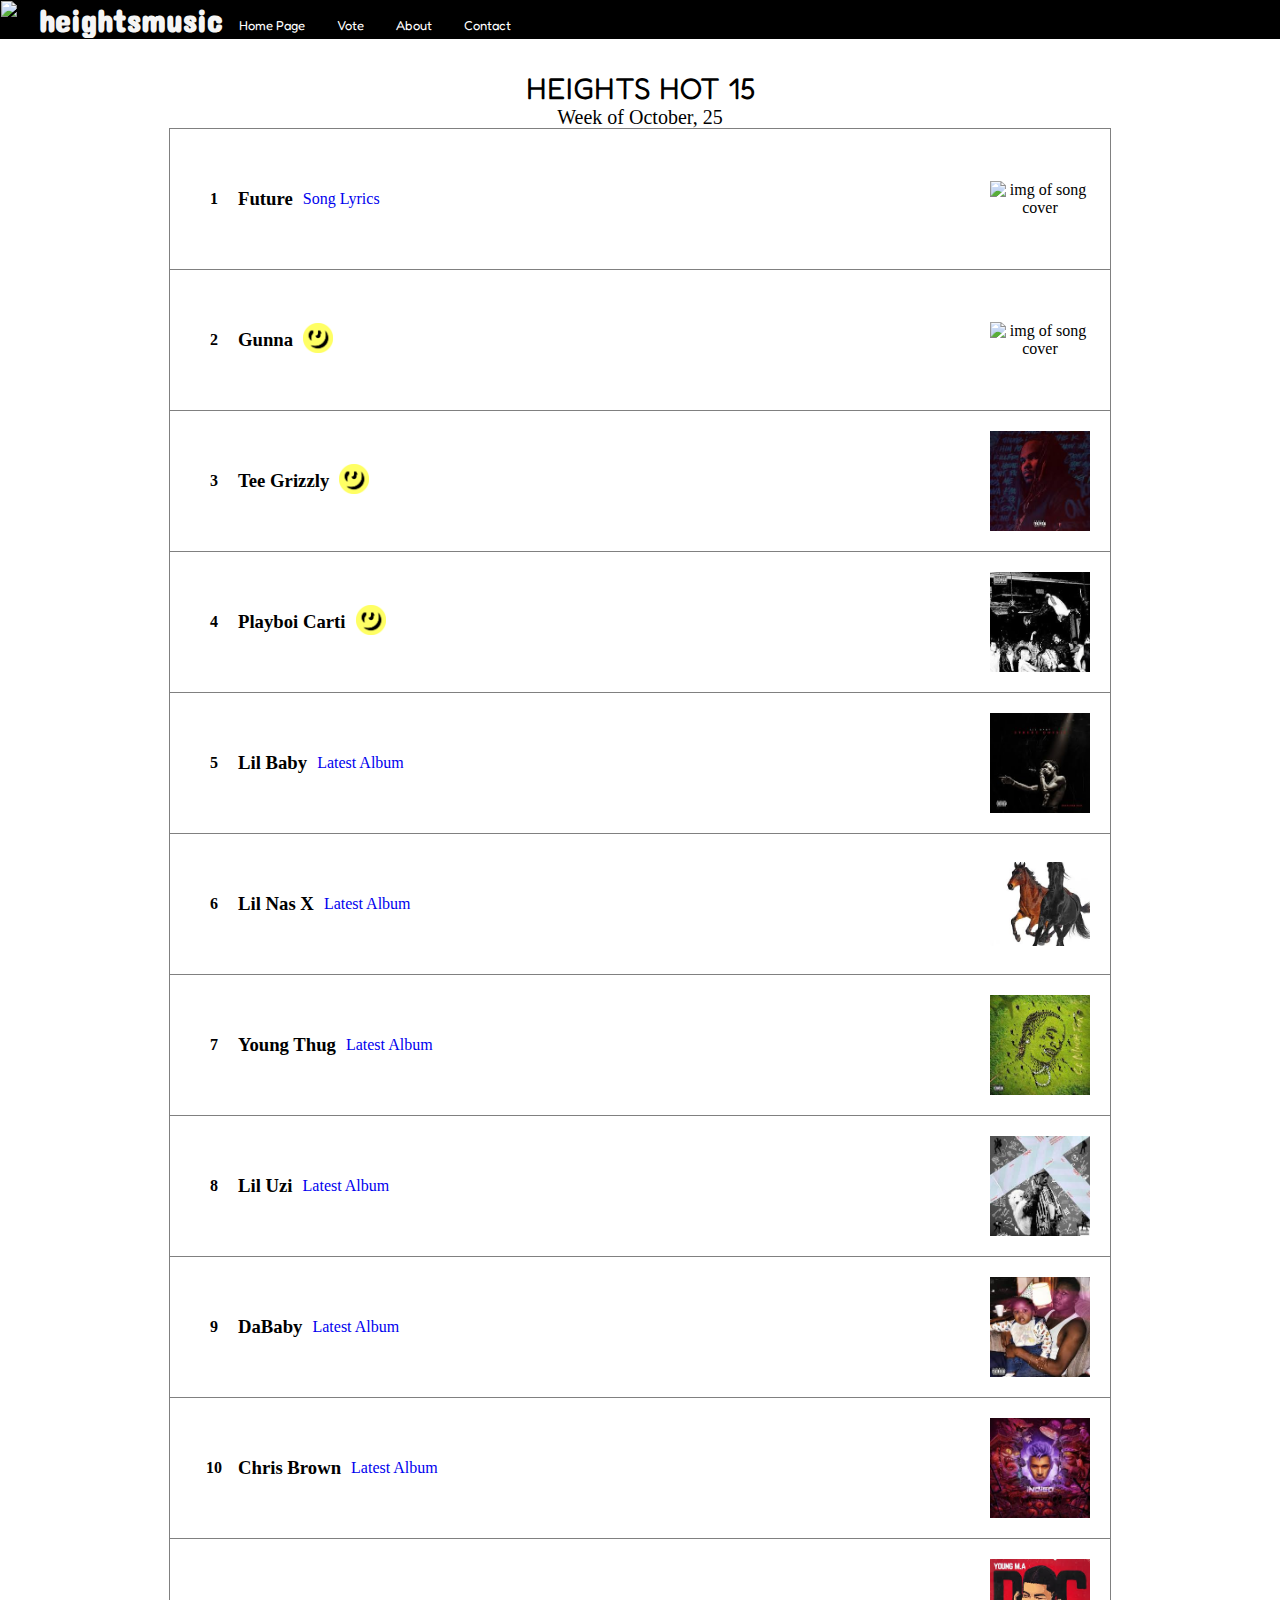
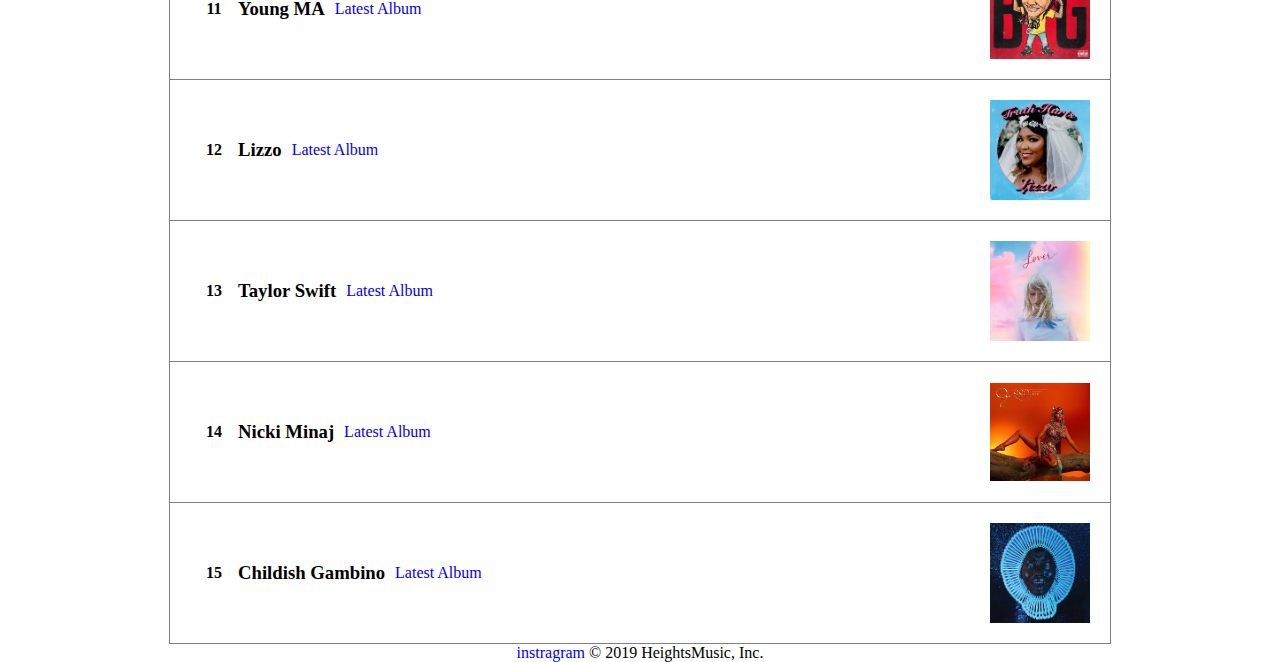
==== Index.html @ 24bc4946 "10/26" ====
<!DOCTYPE html>
<html lang="en" dir="ltr">
<link href="https://fonts.googleapis.com/css?family=Concert+One&display=swap" rel="stylesheet">
<link href="https://fonts.googleapis.com/css?family=Fredoka+One&display=swap" rel="stylesheet">


<title>Top 15 Songs | HeightsMusic</title>

<head>
  <meta charset="utf-8">
  <meta name="keywords" content="songs,music,licking heights,top15,rap,pop">
  <meta name="description" content="Licking Heights High Schools weekly Top 15 Rated Tracks">
  <link rel="stylesheet" href="style.css">





  <script>
  var prevScrollpos = window.pageYOffset;
  window.onscroll = function() {
  var currentScrollPos = window.pageYOffset;
    if (prevScrollpos > currentScrollPos) {
      document.getElementById("navbar").style.top = "0";
    } else {
      document.getElementById("navbar").style.top = "-100px";
    }
    prevScrollpos = currentScrollPos;
  }
  </script>

</head>
<body class="homebody">
  <header>

    <nav id="navbar" class="main-nav">
      <img class="hornet-img" src="http://s3-us-west-2.amazonaws.com/sportshub2-uploads-prod/files/sites/351/2017/07/26152817/6311.png"
      alt="Test" title="Test" >
      <h1 class="name">heightsmusic</h1>

      <ul>
        <li>  <a href="#">Home Page</a></li>
        <li>  <a href="vote.html" title="Vote Now">Vote</a></li>
        <li>  <a href="about.html" title="About">About</a></li>
        <li>  <a href="contact.html" title="Contact">Contact</a></li>
      </ul>
    </nav>
  </header>
  <main>
    <p class="hot15">
 HEIGHTS HOT 15
</p>
    <p class="week">
       Week of October, 25
     </p>




    <ol class="custom">
      <li>
        <h3>Future</h3>
        <img class="artists-img" src="https://images.genius.com/641e1b2def6f74c00766b7ab6b2e0fb3.1000x1000x1.jpg" alt="img of song cover">
        <a href="#">Song Lyrics</a>
      </li>
      <li>
        <h3>Gunna</h3><a href="https://genius.com/artists/Gunna"><img class="genius" src="yellow.png" alt=""></a><img class="artists-img" src="https://i1.sndcdn.com/artworks-000492776229-rq6y1p-t500x500.jpg" alt="img of song cover"><a href="#"></a>
      </li>
      <li>
        <h3>Tee Grizzly</h3><a href="https://https://genius.com/Tee-grizzley-gods-warrior-lyrics"><img class="genius" src="yellow.png" alt=""></a><img class="artists-img" src="teegrizz.jpg" alt="img of song cover"><a href="#"></a>
      </li>
      <li>
        <h3>Playboi Carti</h3><a href="https://genius.com/artists/Playboi-carti"><img class="genius" src="yellow.png" alt=""></a><img class="artists-img" src="carti.jpg" alt="img of song cover"><a href="#"></a>
      </li>
      <li>
        <h3>Lil Baby</h3><img class="artists-img" src="lilbaby.jpg" alt="img of song cover"><a href="#">Latest Album</a>
      </li>
      <li>
        <h3>Lil Nas X</h3><img class="artists-img" src="lilnas.jpg" alt="img of song cover"><a href="#">Latest Album</a>
      </li>
      <li>
        <h3>Young Thug</h3><img class="artists-img" src="thug.jpg" alt="img of song cover"><a href="#">Latest Album</a>
      </li>
      <li>
        <h3>Lil Uzi</h3><img class="artists-img" src="uzi.jpg" alt="img of song cover"><a href="#">Latest Album</a>
      </li>
      <li>
        <h3>DaBaby</h3><img class="artists-img" src="kirk.jpg" alt="img of song cover"><a href="#">Latest Album</a>
      </li>
      <li>
        <h3>Chris Brown</h3><img class="artists-img" src="brown.jpg" alt="img of song cover"><a href="#">Latest Album</a>
      </li>
      <li>
        <h3>Young MA</h3><img class="artists-img" src="ma.jpg" alt="img of song cover"><a href="#">Latest Album</a>
      </li>
      <li>
        <h3>Lizzo</h3><img class="artists-img" src="lizzo.jpg" alt="img of song cover"><a href="#">Latest Album</a>
      </li>
      <li>
        <h3>Taylor Swift</h3><img class="artists-img" src="taylor.jpg" alt="img of song cover"><a href="#">Latest Album</a>
      </li>
      <li>
        <h3>Nicki Minaj</h3><img class="artists-img" src="nick.jpg" alt="img of song cover"><a href="#">Latest Album</a>
      </li>
      <li>
        <h3>Childish Gambino</h3><img class="artists-img" src="gamb.jpg" alt="img of song cover"><a href="#">Latest Album</a>
      </li>
    </ol>

  </main>

  <footer>
    <a href="https://www.instagram.com/kwqsii">instragram</a>
    © 2019 HeightsMusic, Inc.
  </footer>



</body>

</html>
---- style.css ----
h1 {
  color: white;
}

img {
  width:100%;
  margin 0;
  padding 0;


}

*{
  margin: 0;
  padding: 0;
}

.homebody{

  margin-left: 0;
  text-align: center;


}



/* start of navigation bar design */


nav.main-nav{
  list-style-type: none;
  margin: 0;
  padding: 0;
  overflow: hidden;
  border: 1px solid black;
  background-color: black;

  position: fixed;
  top: 0;
  width: 100%;
  display: block;
  transition: top 0.9s;
}

.main-nav ul{
list-style-type: inherit;
}

.main-nav ul li {
  float: left;
}

.main-nav ul li a {
  display: block;
  color: white;
  text-align: center;
  padding: 16px;
  text-decoration: none;
  height: 1px;
}

nav li a:hover:not(.active) {
  color: #FFFF66;
}

 nav li a {
  font-family: 'Fredoka One', cursive;
    color: white;
    font-size: 13px;
}

/* end of navigation bar design */
/* start of logo */
.hornet-img {
  width: 3%;
  float: left;



}


/* end of logo */
/* start of white space */
main{
  margin-top: 70px;
}
/* end of white */
/* start of font */
.hot15 {
font-family: 'Fredoka One', cursive;
  color: black;
  text-transform: full-width;
  font-size: 30px;
}
.name {
  float: left;
font-family: 'Concert One', cursive;
color: #F5F5F5;
}
.week {
  font-size: 20px;
}
/* end of font */
/* start of images */

.artists-img{
  width: 100px;
  align-items: right;
}
.genius {
  width: 30px;
  float:
}
/* end of images */
main ol.custom {
  list-style-type: none;

}

main ol.custom > li {
  counter-increment: customlistcounter;
}

main ol.custom > li:before {
  content: counter(customlistcounter) " ";
  font-weight: bold;
   float: left;
  width: 3em;
}

main ol.custom:first-child {
  counter-reset: customlistcounter;
}

.custom li {
  align-items: center;
  display: flex;
  flex-flow: row nowrap;
  justify-content: space-between;
  align-items: center;
  background: white;
  width: 900px;
height: 100px;
margin: auto;
outline: 1px grey solid;

}
a{
  text-decoration: none;
}

.custom li {
  margin-bottom: 1px;
  padding: 20px;
}

.custom li> *:not(img) {
  margin-right: 10px;
}

.custom li img{
  order: 2;
  margin-left: auto;
}
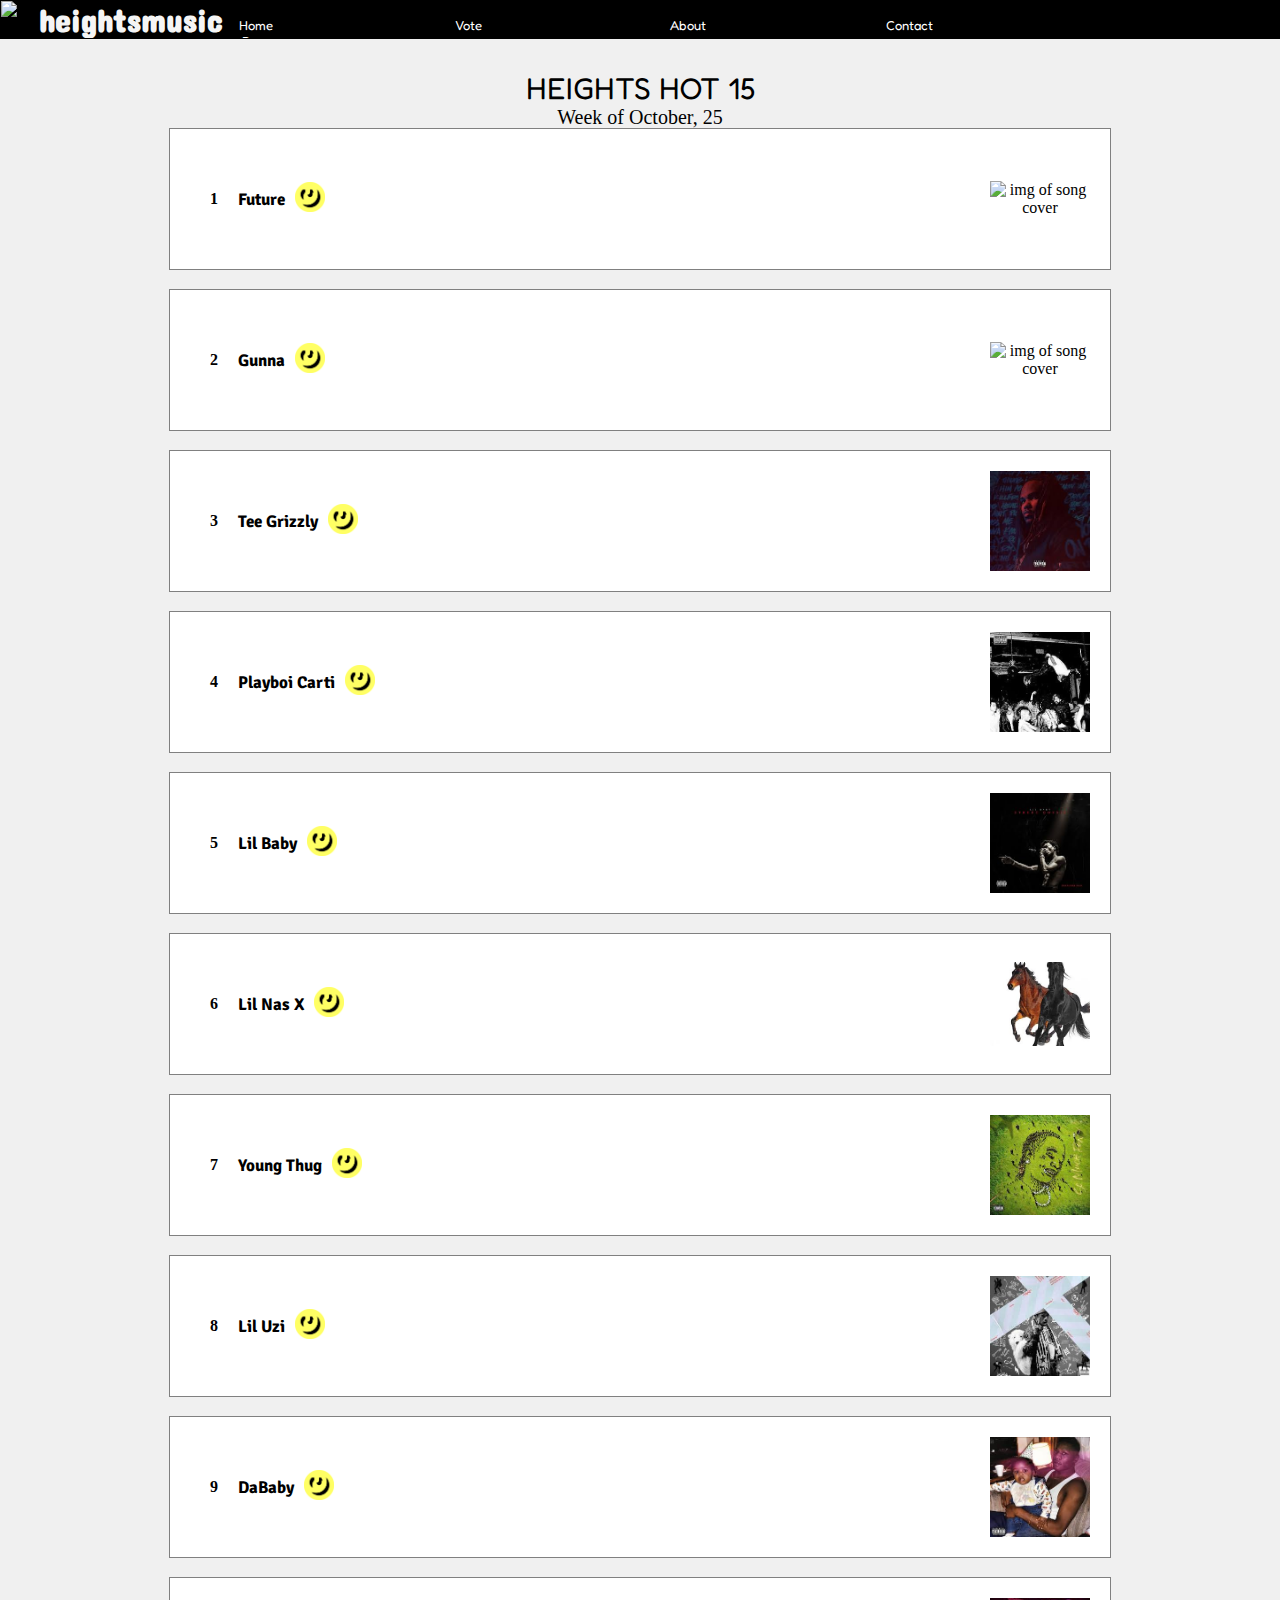
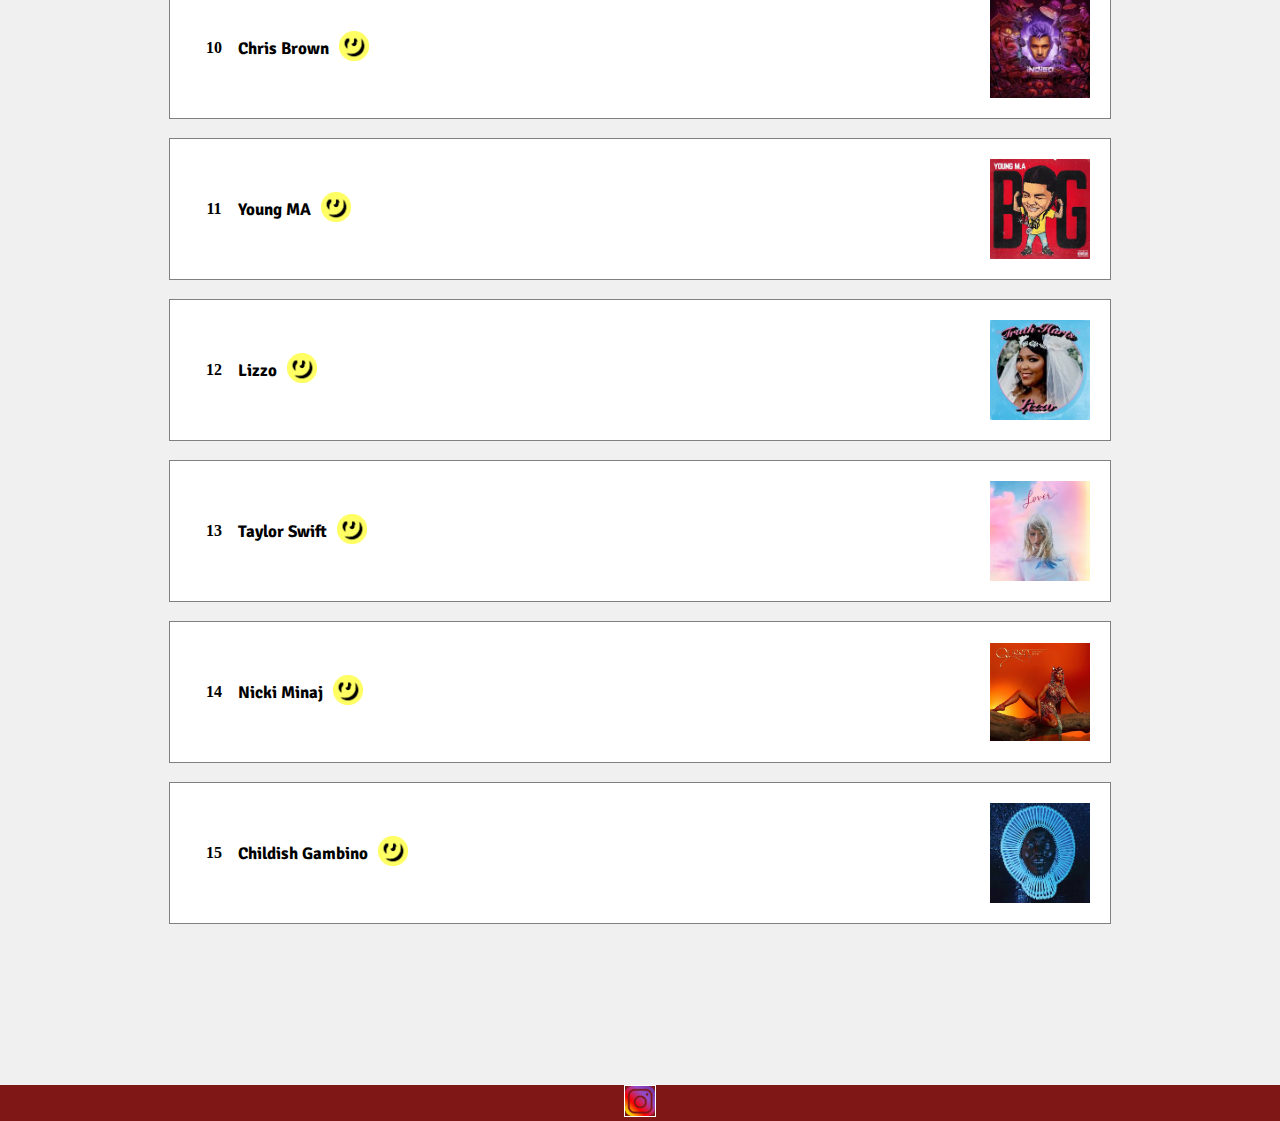
==== commit e48ff12c: "11/17 Check 4 Finished" ====
--- a/Index.html
+++ b/Index.html
@@ -1,16 +1,14 @@
 <!DOCTYPE html>
 <html lang="en" dir="ltr">
-<link href="https://fonts.googleapis.com/css?family=Concert+One&display=swap" rel="stylesheet">
-<link href="https://fonts.googleapis.com/css?family=Fredoka+One&display=swap" rel="stylesheet">
-
-
-<title>Top 15 Songs | HeightsMusic</title>
 
 <head>
   <meta charset="utf-8">
   <meta name="keywords" content="songs,music,licking heights,top15,rap,pop">
   <meta name="description" content="Licking Heights High Schools weekly Top 15 Rated Tracks">
+  <meta name="viewport" content="width=device-width, initial-scale=1">
+   <meta name="author" content="Kwasi Fosu">
   <link rel="stylesheet" href="style.css">
+  <title>Top 15 Songs | HeightsMusic</title>
 
 
 
@@ -56,62 +54,63 @@
 
 
 
-
+<section>
     <ol class="custom">
       <li>
-        <h3>Future</h3>
+        <h3 class="list">Future</h3><a href="https://genius.com/artists/Future"><img class="genius" src="yellow.png" alt=""></a>
         <img class="artists-img" src="https://images.genius.com/641e1b2def6f74c00766b7ab6b2e0fb3.1000x1000x1.jpg" alt="img of song cover">
-        <a href="#">Song Lyrics</a>
+        <a href="#"></a>
       </li>
       <li>
-        <h3>Gunna</h3><a href="https://genius.com/artists/Gunna"><img class="genius" src="yellow.png" alt=""></a><img class="artists-img" src="https://i1.sndcdn.com/artworks-000492776229-rq6y1p-t500x500.jpg" alt="img of song cover"><a href="#"></a>
+        <h3 class="list">Gunna</h3><a href="https://genius.com/artists/Gunna"><img class="genius" src="yellow.png" alt=""></a><img class="artists-img" src="https://i1.sndcdn.com/artworks-000492776229-rq6y1p-t500x500.jpg" alt="img of song cover"><a href="#"></a>
       </li>
       <li>
-        <h3>Tee Grizzly</h3><a href="https://https://genius.com/Tee-grizzley-gods-warrior-lyrics"><img class="genius" src="yellow.png" alt=""></a><img class="artists-img" src="teegrizz.jpg" alt="img of song cover"><a href="#"></a>
+        <h3 class="list">Tee Grizzly</h3><a href="https://genius.com/artists/Tee-grizzley"><img class="genius" src="yellow.png" alt=""></a><img class="artists-img" src="teegrizz.jpg" alt=""><a href="#"></a>
       </li>
       <li>
-        <h3>Playboi Carti</h3><a href="https://genius.com/artists/Playboi-carti"><img class="genius" src="yellow.png" alt=""></a><img class="artists-img" src="carti.jpg" alt="img of song cover"><a href="#"></a>
+        <h3 class="list">Playboi Carti</h3><a href="https://genius.com/artists/Playboi-carti"><img class="genius" src="yellow.png" alt=""></a><img class="artists-img" src="carti.jpg" alt=""><a href="#"></a>
       </li>
       <li>
-        <h3>Lil Baby</h3><img class="artists-img" src="lilbaby.jpg" alt="img of song cover"><a href="#">Latest Album</a>
+        <h3 class="list">Lil Baby</h3><a href="https://genius.com/artists/Lil-baby"><img class="genius" src="yellow.png" alt=""></a><img class="artists-img" src="lilbaby.jpg" alt=""><a href="#"></a>
       </li>
       <li>
-        <h3>Lil Nas X</h3><img class="artists-img" src="lilnas.jpg" alt="img of song cover"><a href="#">Latest Album</a>
+        <h3 class="list">Lil Nas X</h3><a href="https://genius.com/artists/Lil-nas-x"><img class="genius" src="yellow.png" alt=""></a><img class="artists-img" src="lilnas.jpg" alt=""><a href="#"></a>
       </li>
       <li>
-        <h3>Young Thug</h3><img class="artists-img" src="thug.jpg" alt="img of song cover"><a href="#">Latest Album</a>
+        <h3 class="list">Young Thug</h3><a href="https://genius.com/artists/Young-thug"><img class="genius" src="yellow.png" alt=""></a><img class="artists-img" src="thug.jpg" alt=""><a href="#"></a>
       </li>
       <li>
-        <h3>Lil Uzi</h3><img class="artists-img" src="uzi.jpg" alt="img of song cover"><a href="#">Latest Album</a>
+        <h3 class="list">Lil Uzi</h3><a href="https://genius.com/artists/Lil-uzi-vert"><img class="genius" src="yellow.png" alt=""></a><img class="artists-img" src="uzi.jpg" alt=""><a href="#"></a>
       </li>
       <li>
-        <h3>DaBaby</h3><img class="artists-img" src="kirk.jpg" alt="img of song cover"><a href="#">Latest Album</a>
+        <h3 class="list">DaBaby</h3><a href="https://genius.com/artists/Dababy"><img class="genius" src="yellow.png" alt=""></a><img class="artists-img" src="kirk.jpg" alt=""><a href="#"></a>
       </li>
       <li>
-        <h3>Chris Brown</h3><img class="artists-img" src="brown.jpg" alt="img of song cover"><a href="#">Latest Album</a>
+        <h3 class="list">Chris Brown</h3><a href="https://genius.com/artists/Chris-brown"><img class="genius" src="yellow.png" alt=""></a><img class="artists-img" src="brown.jpg" alt=""><a href="#"></a>
       </li>
       <li>
-        <h3>Young MA</h3><img class="artists-img" src="ma.jpg" alt="img of song cover"><a href="#">Latest Album</a>
+        <h3 class="list">Young MA</h3><a href="https://genius.com/artists/Young-ma"><img class="genius" src="yellow.png" alt=""></a><img class="artists-img" src="ma.jpg" alt=""><a href="#"></a>
       </li>
       <li>
-        <h3>Lizzo</h3><img class="artists-img" src="lizzo.jpg" alt="img of song cover"><a href="#">Latest Album</a>
+        <h3 class="list">Lizzo</h3><a href="https://genius.com/artists/Lizzo"><img class="genius" src="yellow.png" alt=""></a><img class="artists-img" src="lizzo.jpg" alt=""><a href="#"></a>
       </li>
       <li>
-        <h3>Taylor Swift</h3><img class="artists-img" src="taylor.jpg" alt="img of song cover"><a href="#">Latest Album</a>
+        <h3 class="list">Taylor Swift</h3><a href="https://genius.com/artists/Taylor-swift"><img class="genius" src="yellow.png" alt=""></a><img class="artists-img" src="taylor.jpg" alt=""><a href="#"></a>
       </li>
       <li>
-        <h3>Nicki Minaj</h3><img class="artists-img" src="nick.jpg" alt="img of song cover"><a href="#">Latest Album</a>
+        <h3 class="list">Nicki Minaj</h3><a href="https://genius.com/artists/Nicki-minaj"><img class="genius" src="yellow.png" alt=""></a><img class="artists-img" src="nick.jpg" alt=""><a href="#"></a>
       </li>
       <li>
-        <h3>Childish Gambino</h3><img class="artists-img" src="gamb.jpg" alt="img of song cover"><a href="#">Latest Album</a>
+        <h3 class="list">Childish Gambino</h3><a href="https://genius.com/artists/Childish-gambino"><img class="genius" src="yellow.png" alt=""></a><img class="artists-img" src="gamb.jpg" alt=""><a href="#"></a>
       </li>
     </ol>
+  </section>
 
   </main>
 
-  <footer>
-    <a href="https://www.instagram.com/kwqsii">instragram</a>
-    © 2019 HeightsMusic, Inc.
+  <footer class="footer">
+    <a href="https://www.instagram.com/kwqsii"><img class="instagram" src="instagram.png" alt=""></a>
+
   </footer>
 
 
--- a/style.css
+++ b/style.css
@@ -1,11 +1,14 @@
+@import url('https://fonts.googleapis.com/css?family=Concert+One|Fjalla+One|Fredoka+One|Lora|Signika:300&display=swap');
+
+
+
 h1 {
   color: white;
 }
 
 img {
   width:100%;
-  margin 0;
-  padding 0;
+
 
 
 }
@@ -19,6 +22,9 @@
 
   margin-left: 0;
   text-align: center;
+
+
+
 
 
 }
@@ -43,13 +49,19 @@
   transition: top 0.9s;
 }
 
+
 .main-nav ul{
 list-style-type: inherit;
+display: grid;
+grid-template-columns: 1fr 1fr 1fr 1fr 1fr;
+grid-gap: 20px;
 }
 
 .main-nav ul li {
   float: left;
-}
+
+  }
+
 
 .main-nav ul li a {
   display: block;
@@ -58,6 +70,9 @@
   padding: 16px;
   text-decoration: none;
   height: 1px;
+  display: grid;
+  grid-template-columns: 1fr 1fr 1fr 1fr 1fr;
+  grid-gap: 20px;
 }
 
 nav li a:hover:not(.active) {
@@ -85,6 +100,9 @@
 /* start of white space */
 main{
   margin-top: 70px;
+}
+body{
+  background-color: 	#F0F0F0;
 }
 /* end of white */
 /* start of font */
@@ -94,6 +112,14 @@
   text-transform: full-width;
   font-size: 30px;
 }
+.fredoka {
+font-family: 'Fjalla One', sans-serif;
+
+}
+.about {
+  font-family: 'Fjalla One', sans-serif;
+
+}
 .name {
   float: left;
 font-family: 'Concert One', cursive;
@@ -102,16 +128,27 @@
 .week {
   font-size: 20px;
 }
+.list {
+  font-size: 17px;
+font-family: 'Signika', sans-serif;
+}
+.lora {
+  font-family: 'Lora', serif;
+}
 /* end of font */
 /* start of images */
 
 .artists-img{
   width: 100px;
-  align-items: right;
+
 }
 .genius {
   width: 30px;
-  float:
+
+}
+.instagram {
+  width: 30px;
+  border: 1px solid white;
 }
 /* end of images */
 main ol.custom {
@@ -146,6 +183,7 @@
 margin: auto;
 outline: 1px grey solid;
 
+
 }
 a{
   text-decoration: none;
@@ -164,3 +202,39 @@
   order: 2;
   margin-left: auto;
 }
+.footer {
+  background:	#801717;
+}
+/*start grid */
+.custom{
+  display: grid;
+  grid-template-rows: 1fr 1fr 1fr 1fr 1fr 1fr 1fr 1fr 1fr 1fr 1fr 1fr 1fr 1fr 1fr 1fr;
+  grid-row-gap: 20px;
+}
+.contactgrid {
+  display: grid;
+  grid-template-columns: repeat(2, 1fr);
+  grid-template-rows: 1fr;
+  grid-column-gap: 0px;
+  grid-row-gap: 0px;
+  }
+
+
+.votegrid {
+
+  display: grid;
+  grid-template-columns: repeat(1, 2fr);
+  grid-template-rows: 1fr;
+  grid-column-gap: 0px;
+  grid-row-gap: 0px;
+  }
+
+
+.aboutgrid {
+
+  display: grid;
+  grid-template-columns: 1fr;
+  grid-template-rows: repeat(3, 1fr);
+  grid-column-gap: 0px;
+  grid-row-gap: 0px;
+  }
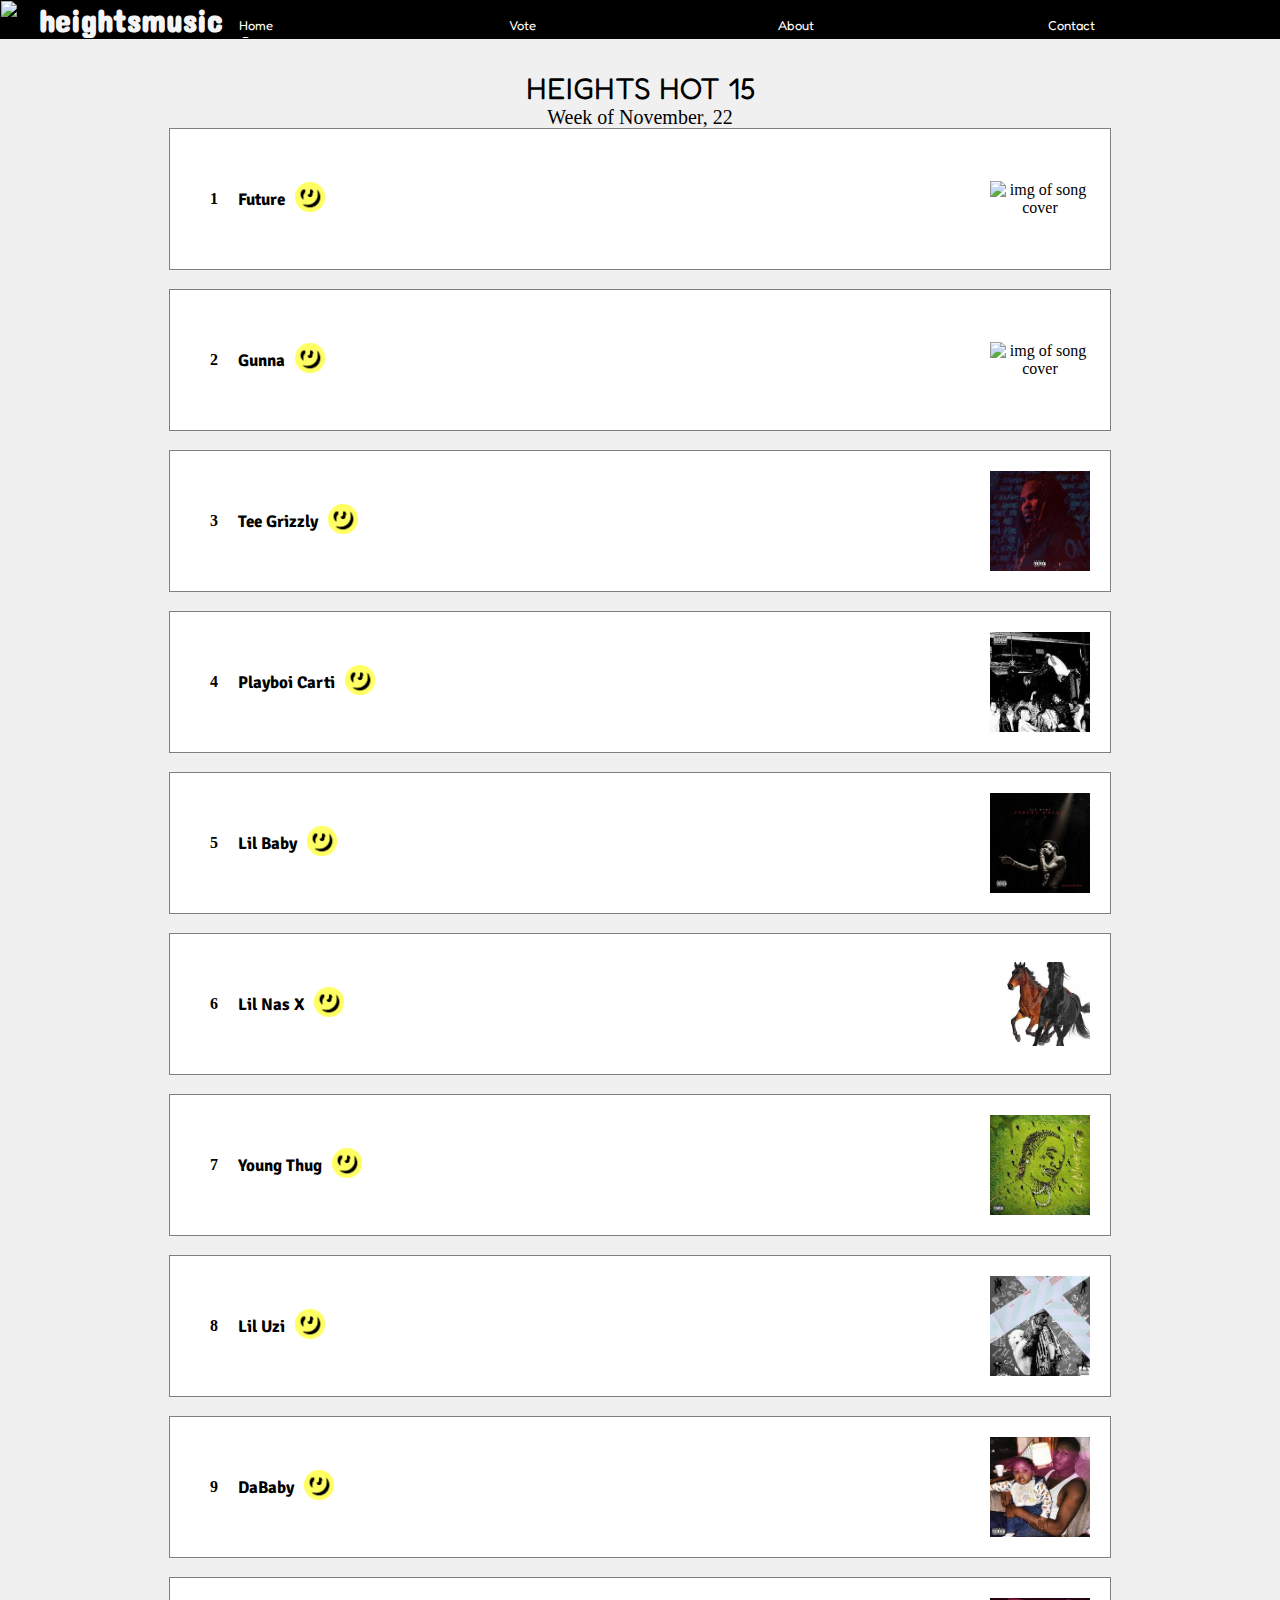
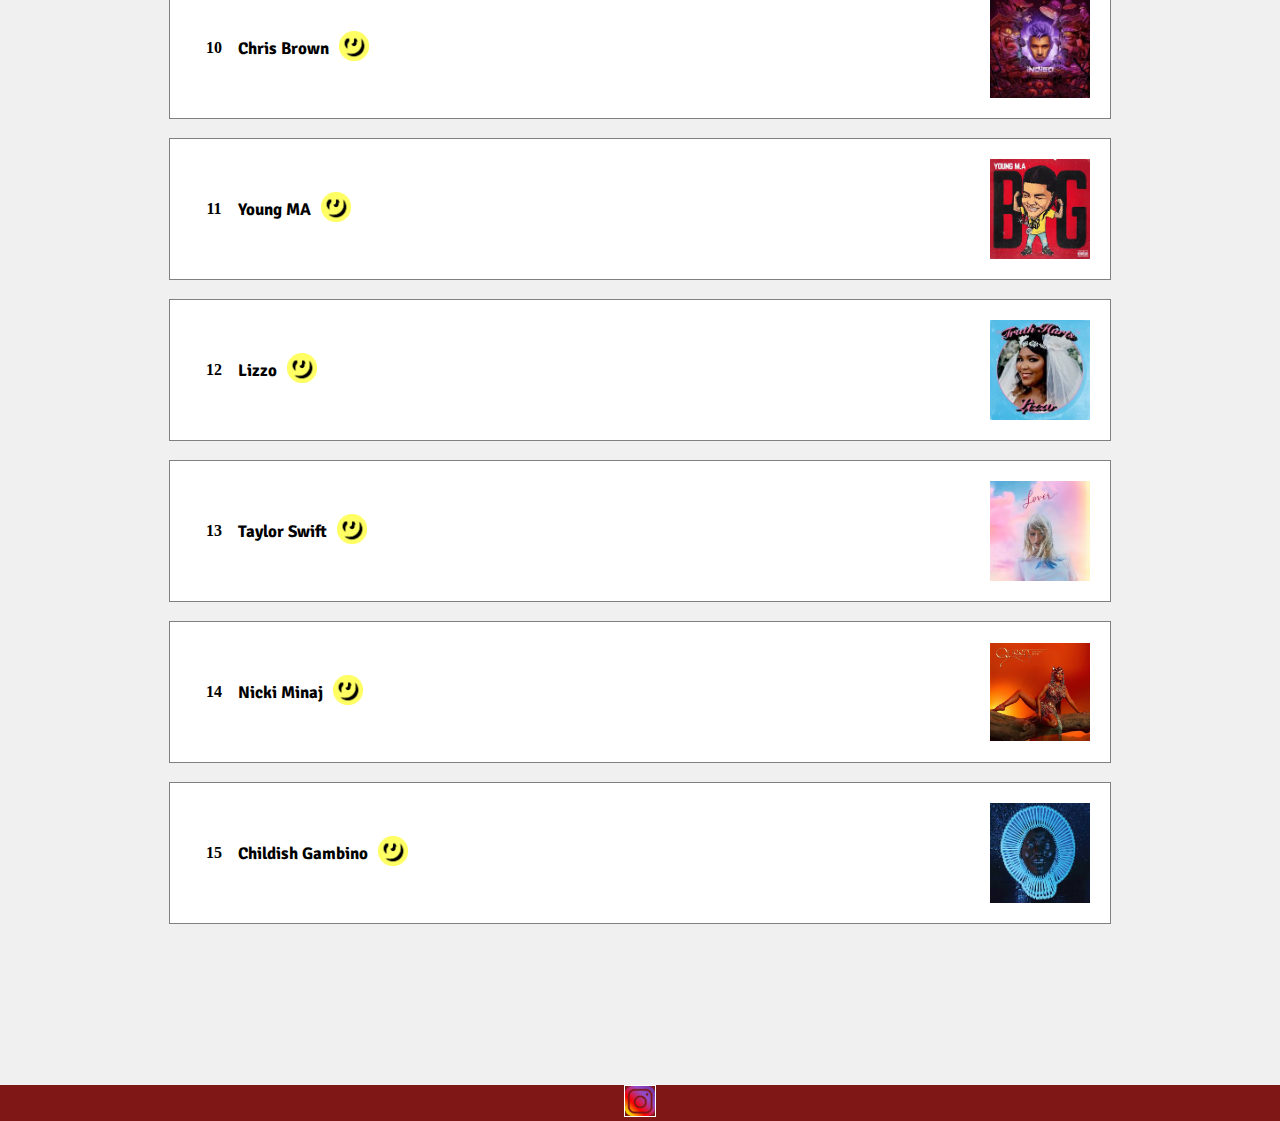
==== commit f9b1c3b0: "End of Progress Check 4 - 11/19" ====
--- a/Index.html
+++ b/Index.html
@@ -49,7 +49,7 @@
  HEIGHTS HOT 15
 </p>
     <p class="week">
-       Week of October, 25
+       Week of November, 22
      </p>
 
 
--- a/style.css
+++ b/style.css
@@ -1,7 +1,7 @@
 @import url('https://fonts.googleapis.com/css?family=Concert+One|Fjalla+One|Fredoka+One|Lora|Signika:300&display=swap');
 
 
-
+/* non class changes */
 h1 {
   color: white;
 }
@@ -17,17 +17,8 @@
   margin: 0;
   padding: 0;
 }
-
-.homebody{
-
-  margin-left: 0;
-  text-align: center;
-
-
-
-
-
-}
+/* non class changes */
+
 
 
 
@@ -53,7 +44,7 @@
 .main-nav ul{
 list-style-type: inherit;
 display: grid;
-grid-template-columns: 1fr 1fr 1fr 1fr 1fr;
+grid-template-columns: 1fr 1fr 1fr 1fr ;
 grid-gap: 20px;
 }
 
@@ -134,6 +125,7 @@
 }
 .lora {
   font-family: 'Lora', serif;
+  list-style: none;
 }
 /* end of font */
 /* start of images */
@@ -151,6 +143,19 @@
   border: 1px solid white;
 }
 /* end of images */
+/* start of designing main */
+.homebody{
+
+  margin-left: 0;
+  text-align: center;
+  width: 100vw;
+  height:100vh;
+  display: grid;
+   grid-template-rows: auto 1fr auto;
+   grid-template-columns: 100%;
+
+}
+
 main ol.custom {
   list-style-type: none;
 
@@ -204,11 +209,13 @@
 }
 .footer {
   background:	#801717;
-}
+
+}
+/* end of designing main */
 /*start grid */
 .custom{
   display: grid;
-  grid-template-rows: 1fr 1fr 1fr 1fr 1fr 1fr 1fr 1fr 1fr 1fr 1fr 1fr 1fr 1fr 1fr 1fr;
+  grid-template-rows: repeat(16, 1fr);
   grid-row-gap: 20px;
 }
 .contactgrid {
@@ -218,13 +225,14 @@
   grid-column-gap: 0px;
   grid-row-gap: 0px;
   }
+  .div1 { grid-area: 1 / 1 / 2 / 2; }
 
 
 .votegrid {
 
   display: grid;
-  grid-template-columns: repeat(1, 2fr);
-  grid-template-rows: 1fr;
+  grid-template-columns: repeat(2, 1fr);
+  grid-template-rows: 1fr 1fr 1fr;
   grid-column-gap: 0px;
   grid-row-gap: 0px;
   }
@@ -234,7 +242,18 @@
 
   display: grid;
   grid-template-columns: 1fr;
-  grid-template-rows: repeat(3, 1fr);
+  grid-template-rows: repeat(4, 1fr);
   grid-column-gap: 0px;
-  grid-row-gap: 0px;
-  }
+  grid-row-gap: 15px;
+  }
+  .votenow {
+    color: black;
+    display: grid;
+    grid-auto-rows: 2;
+
+
+  }
+  .aboutpage {
+    color: black
+  }
+  /* end of grid */
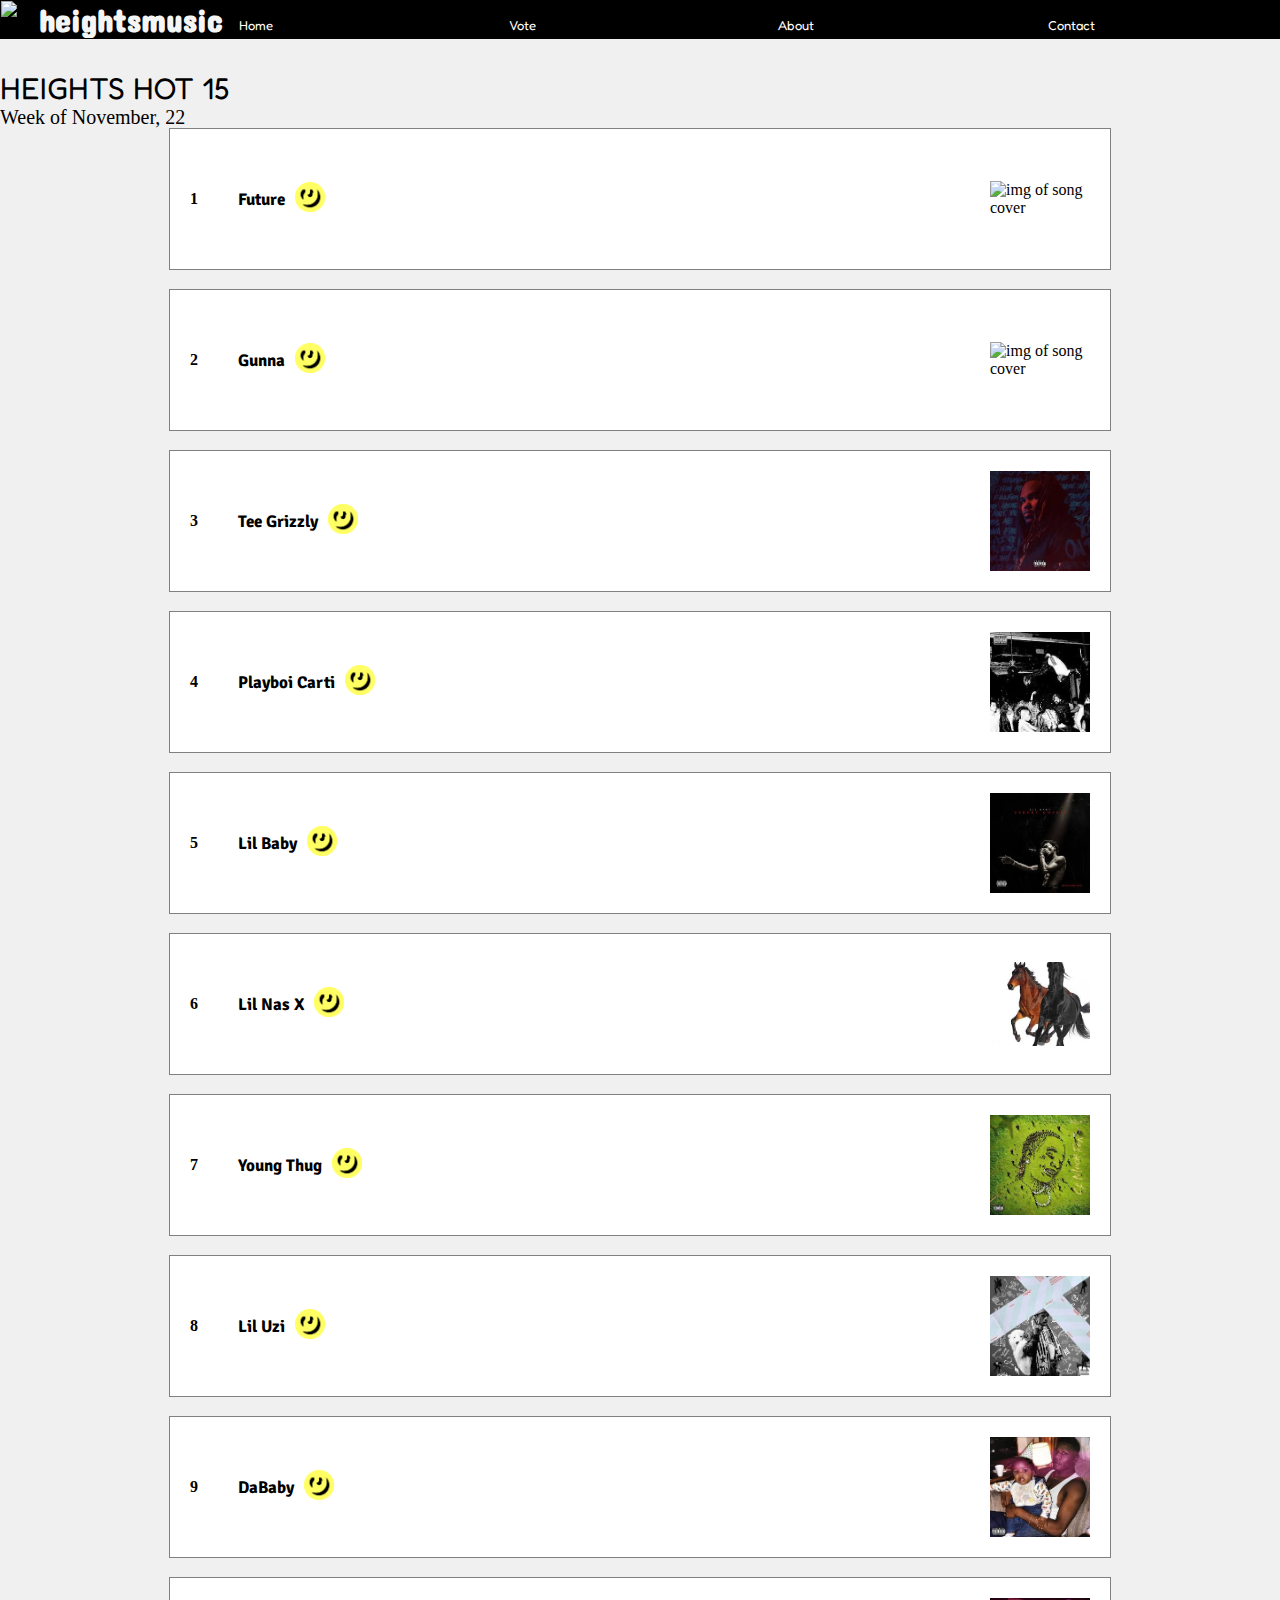
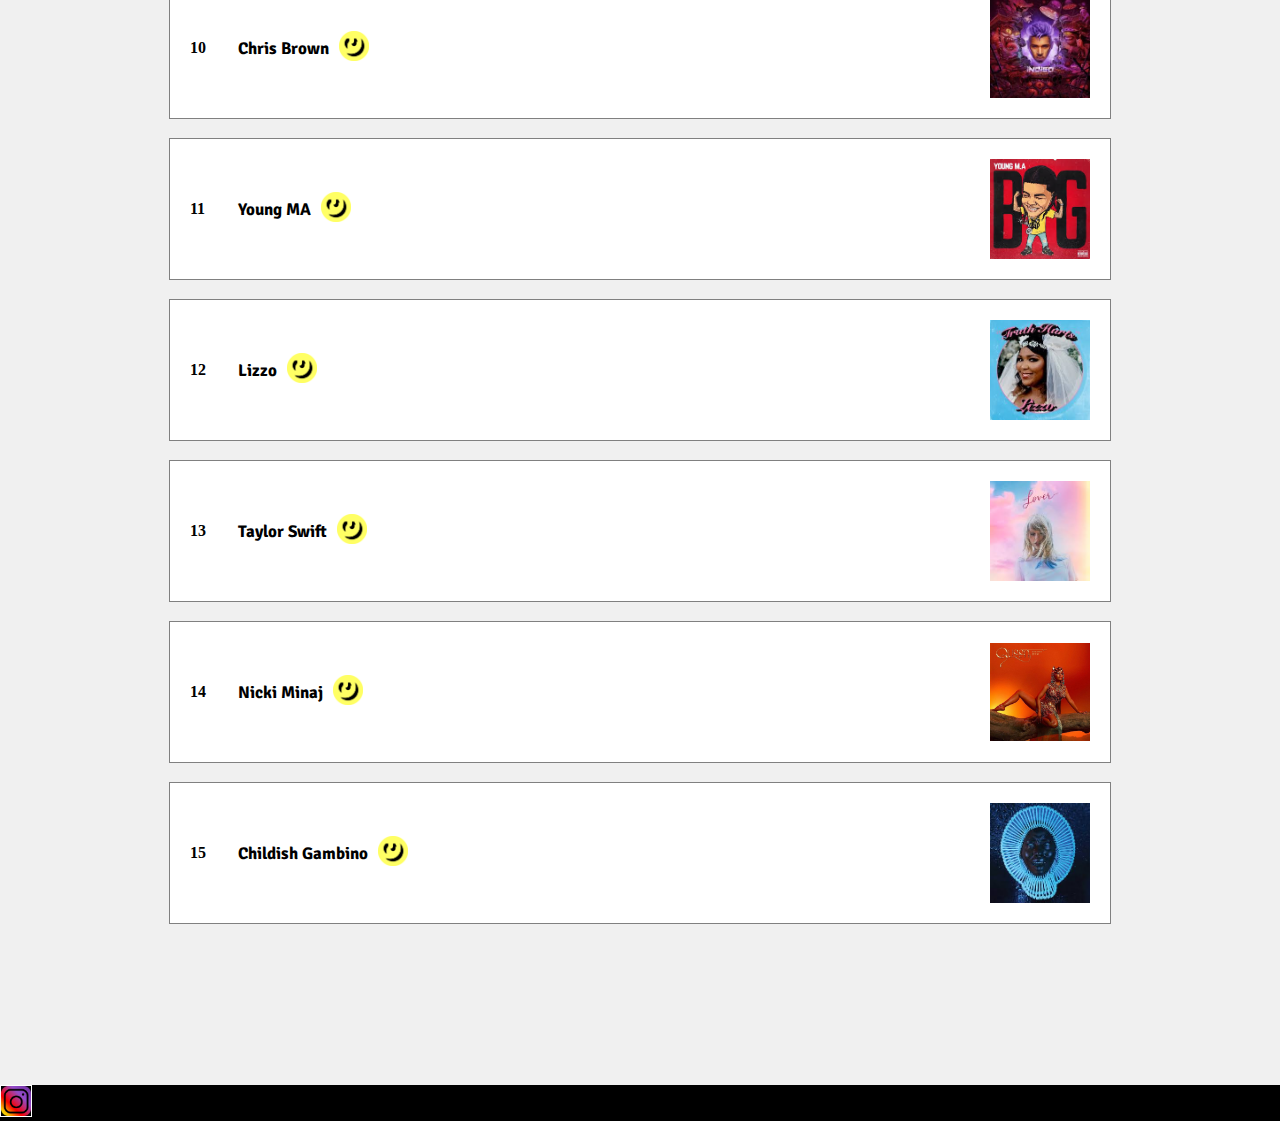
==== commit 0ec57bd4: "12/9" ====
--- a/Index.html
+++ b/Index.html
@@ -37,7 +37,7 @@
       <h1 class="name">heightsmusic</h1>
 
       <ul>
-        <li>  <a href="#">Home Page</a></li>
+        <li>  <a href="#">Home</a></li>
         <li>  <a href="vote.html" title="Vote Now">Vote</a></li>
         <li>  <a href="about.html" title="About">About</a></li>
         <li>  <a href="contact.html" title="Contact">Contact</a></li>
--- a/style.css
+++ b/style.css
@@ -1,5 +1,5 @@
 @import url('https://fonts.googleapis.com/css?family=Concert+One|Fjalla+One|Fredoka+One|Lora|Signika:300&display=swap');
-
+@import url('https://fonts.googleapis.com/css?family=Roboto&display=swap');
 
 /* non class changes */
 h1 {
@@ -109,6 +109,7 @@
 }
 .about {
   font-family: 'Fjalla One', sans-serif;
+  font-size: 80px;
 
 }
 .name {
@@ -127,6 +128,11 @@
   font-family: 'Lora', serif;
   list-style: none;
 }
+.lora2 {
+  font-family: 'Roboto', sans-serif;
+  list-style: none;
+  font-size: 18px;
+}
 /* end of font */
 /* start of images */
 
@@ -141,6 +147,36 @@
 .instagram {
   width: 30px;
   border: 1px solid white;
+}
+.heights {
+  width: 300px;
+  position: relative;
+  top: -100px;
+  text-align: left;
+  left: 150px;
+  border: 20px solid #801717;
+padding: 0px;
+
+}
+.bee{
+  width: 300px;
+  position: relative;
+  top: -150px;
+  text-align: left;
+  left: 300px;
+  border: 20px solid #801717;
+  padding: 0px;
+}
+.music{
+  width: 300px;
+  top: -10px;
+  position: relative;
+  text-align: left;
+  left: 450px;
+  border: 20px solid #801717;
+  padding: 0px;
+}
+}
 }
 /* end of images */
 /* start of designing main */
@@ -208,7 +244,7 @@
   margin-left: auto;
 }
 .footer {
-  background:	#801717;
+  background:	#000000	 ;
 
 }
 /* end of designing main */
@@ -235,6 +271,13 @@
   grid-template-rows: 1fr 1fr 1fr;
   grid-column-gap: 0px;
   grid-row-gap: 0px;
+  text-decoration: none;
+  }
+
+  h1{
+    color: black;
+    grid-column-start: span 2;
+    align-self: center;
   }
 
 
@@ -254,6 +297,19 @@
 
   }
   .aboutpage {
-    color: black
+    color: black;
   }
   /* end of grid */
+  .about1 {
+    text-align: left;
+    padding-left: 120px;
+  }
+  .about2 {
+    text-align: left;
+    padding-left: 95px;
+  }
+  .about3 {
+    text-align: left;
+    padding-left: 100px;
+
+  }
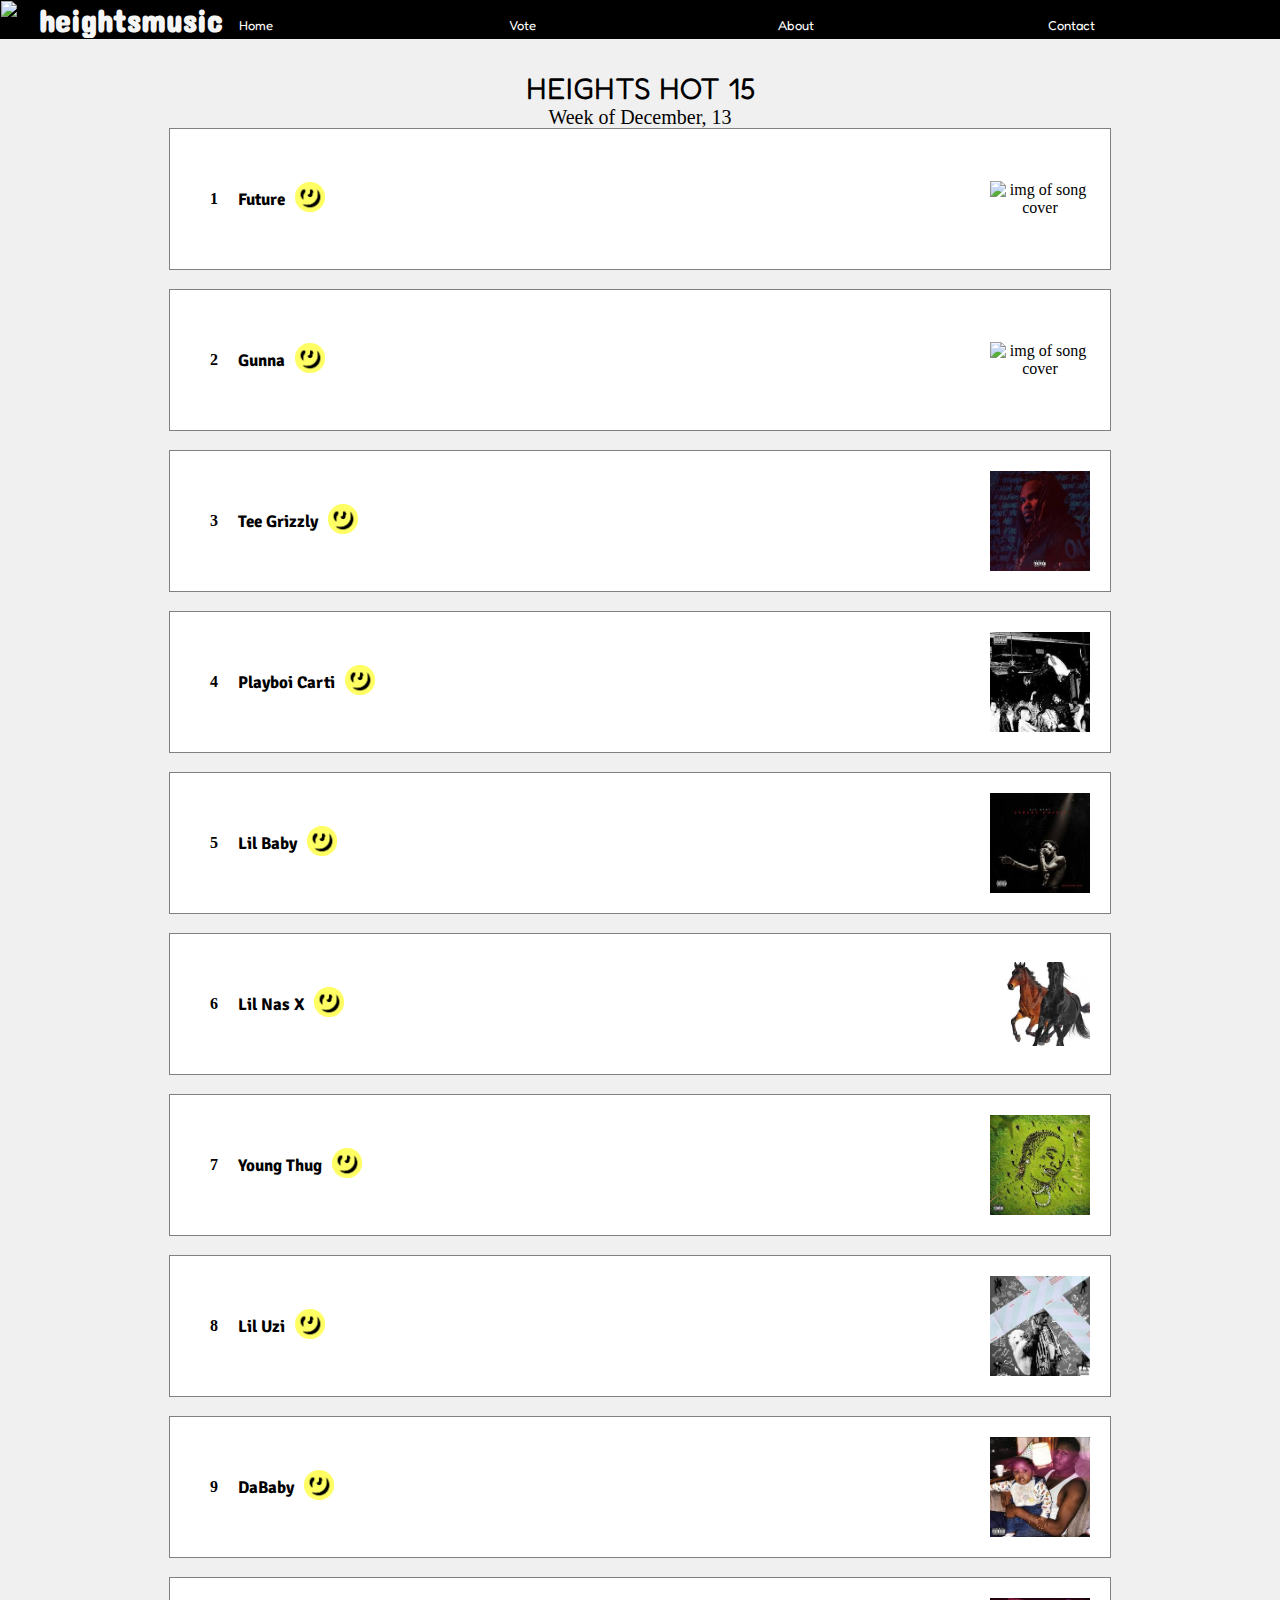
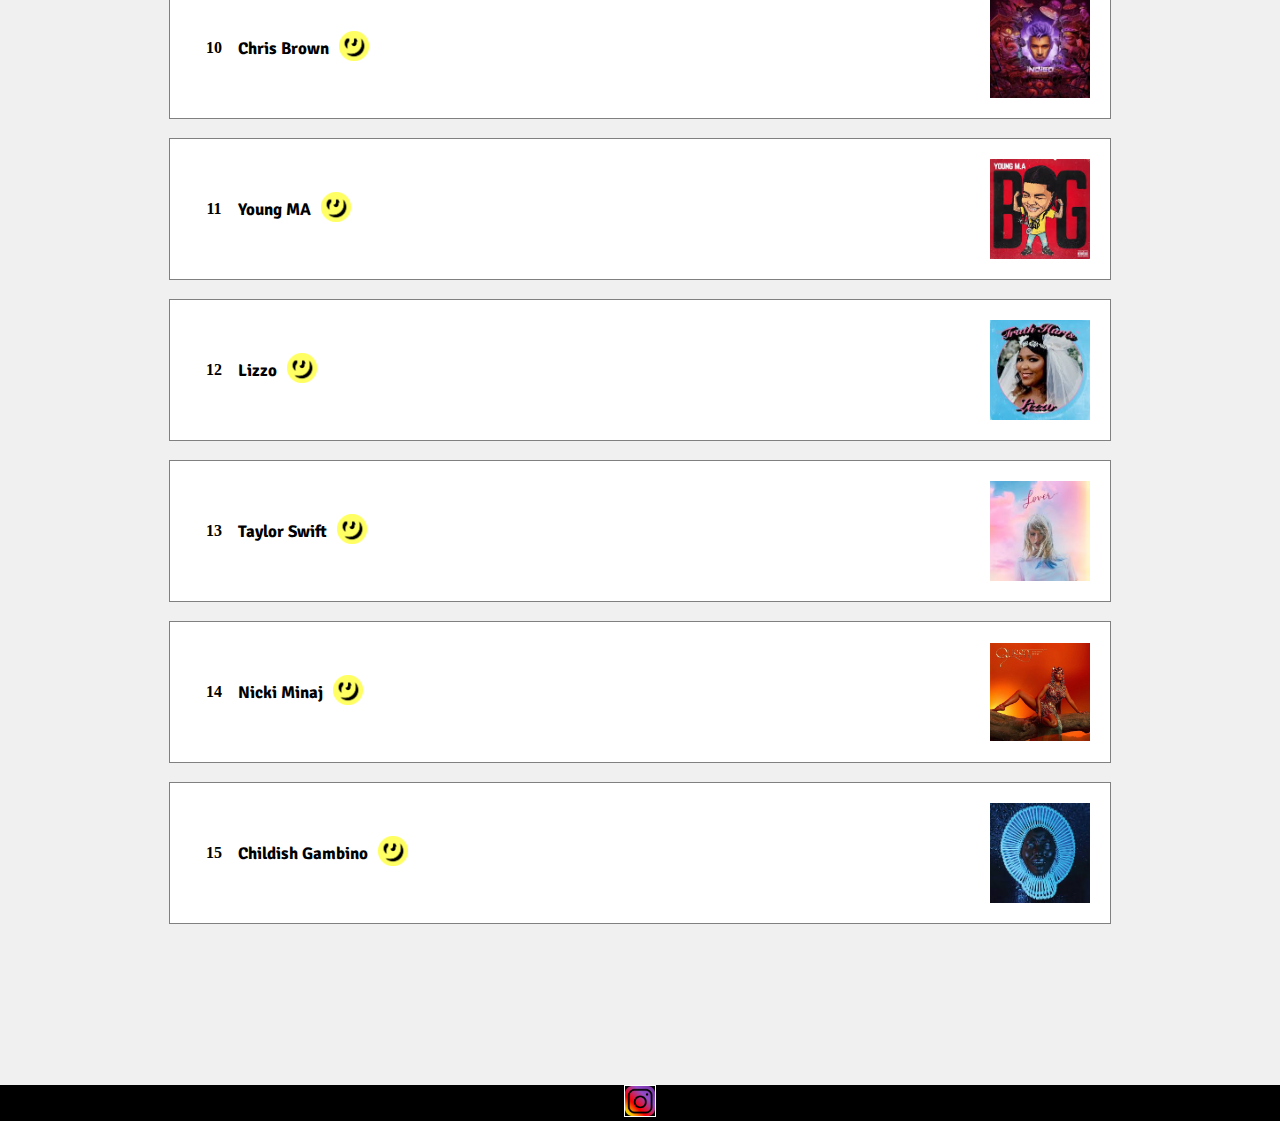
==== commit a331d1f9: "12/12" ====
--- a/Index.html
+++ b/Index.html
@@ -49,7 +49,7 @@
  HEIGHTS HOT 15
 </p>
     <p class="week">
-       Week of November, 22
+       Week of December, 13
      </p>
 
 
--- a/style.css
+++ b/style.css
@@ -102,6 +102,7 @@
   color: black;
   text-transform: full-width;
   font-size: 30px;
+  text-align: center;
 }
 .fredoka {
 font-family: 'Fjalla One', sans-serif;
@@ -119,6 +120,7 @@
 }
 .week {
   font-size: 20px;
+  text-align: center;
 }
 .list {
   font-size: 17px;
@@ -154,7 +156,7 @@
   top: -100px;
   text-align: left;
   left: 150px;
-  border: 20px solid #801717;
+  border: 5px solid #801717;
 padding: 0px;
 
 }
@@ -164,7 +166,7 @@
   top: -150px;
   text-align: left;
   left: 300px;
-  border: 20px solid #801717;
+  border: 5px solid #801717;
   padding: 0px;
 }
 .music{
@@ -173,11 +175,10 @@
   position: relative;
   text-align: left;
   left: 450px;
-  border: 20px solid #801717;
+  border: 5px solid #801717;
   padding: 0px;
 }
-}
-}
+
 /* end of images */
 /* start of designing main */
 .homebody{
@@ -188,9 +189,11 @@
   height:100vh;
   display: grid;
    grid-template-rows: auto 1fr auto;
-   grid-template-columns: 100%;
-
-}
+   grid-template-columns: 1fr;
+
+}
+
+
 
 main ol.custom {
   list-style-type: none;
@@ -255,9 +258,11 @@
   grid-row-gap: 20px;
 }
 .contactgrid {
+  width: 100%;
+  height: 100%;
   display: grid;
   grid-template-columns: repeat(2, 1fr);
-  grid-template-rows: 1fr;
+  grid-template-rows: 50px 1fr;
   grid-column-gap: 0px;
   grid-row-gap: 0px;
   }
@@ -292,7 +297,9 @@
   .votenow {
     color: black;
     display: grid;
-    grid-auto-rows: 2;
+    grid-template-rows: 1fr 1fr;
+    font-size: 80px;
+
 
 
   }
@@ -313,3 +320,12 @@
     padding-left: 100px;
 
   }
+  .votetext {
+    font-family: 'Fjalla One', sans-serif;
+    font-size: 50px;
+  }
+  .contact1 {
+    font-family: 'Fjalla One', sans-serif;
+    text-align: center;
+    grid-column: 1/ span 2;
+  }
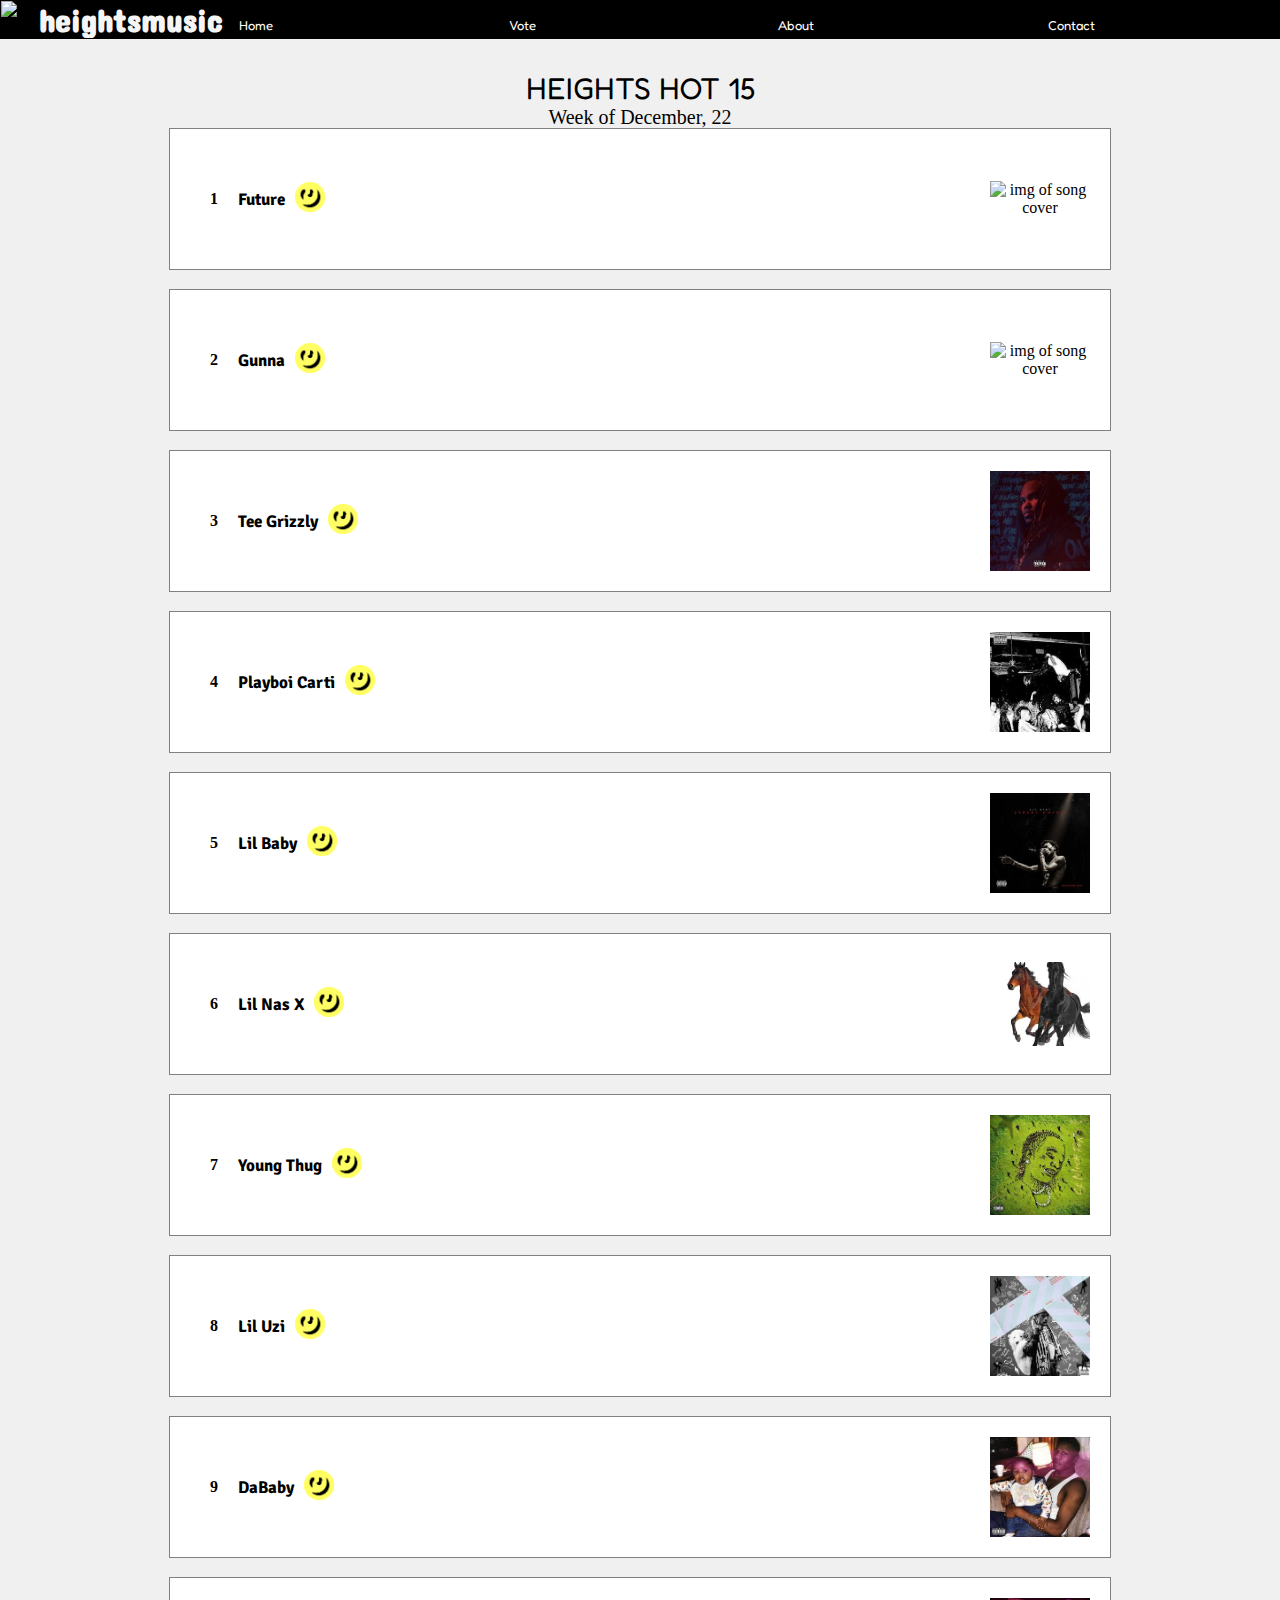
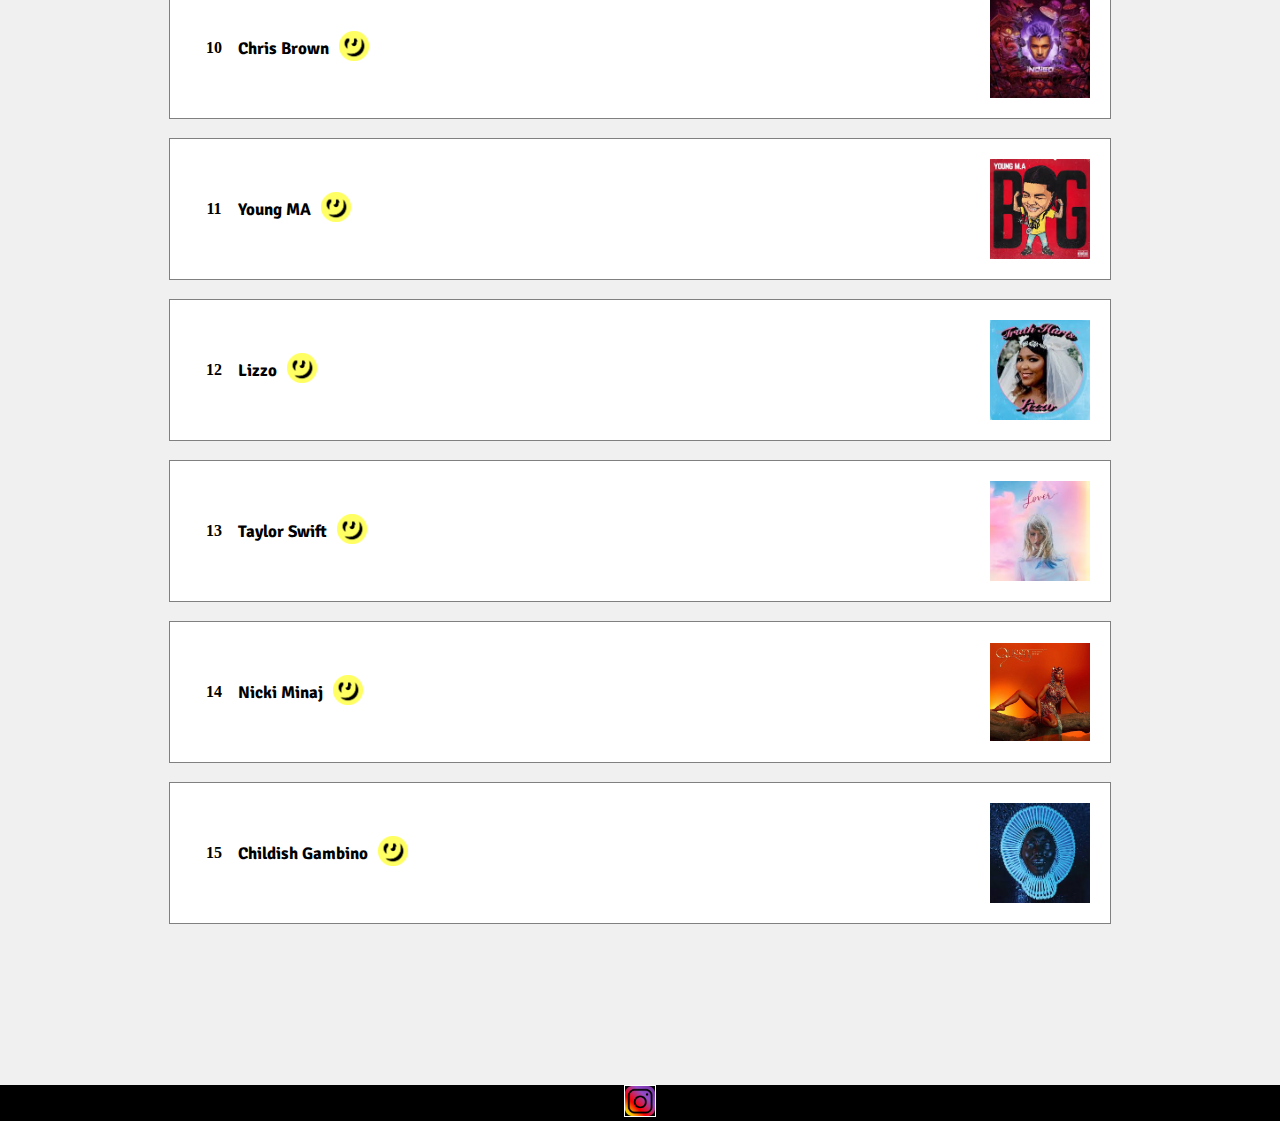
==== commit 2363d721: "12/15" ====
--- a/Index.html
+++ b/Index.html
@@ -49,7 +49,7 @@
  HEIGHTS HOT 15
 </p>
     <p class="week">
-       Week of December, 13
+       Week of December, 22
      </p>
 
 
@@ -68,7 +68,7 @@
         <h3 class="list">Tee Grizzly</h3><a href="https://genius.com/artists/Tee-grizzley"><img class="genius" src="yellow.png" alt=""></a><img class="artists-img" src="teegrizz.jpg" alt=""><a href="#"></a>
       </li>
       <li>
-        <h3 class="list">Playboi Carti</h3><a href="https://genius.com/artists/Playboi-carti"><img class="genius" src="yellow.png" alt=""></a><img class="artists-img" src="carti.jpg" alt=""><a href="#"></a>
+        <h3 class="list">Playboi Carti</h3><a href="https://genius.com/artists/Playboi-carti"><img class="genius" src="yellow.png" alt=""></a><img class="artists-img" src="carti.jpg" alt="" class="responsive"><a href="#"></a>
       </li>
       <li>
         <h3 class="list">Lil Baby</h3><a href="https://genius.com/artists/Lil-baby"><img class="genius" src="yellow.png" alt=""></a><img class="artists-img" src="lilbaby.jpg" alt=""><a href="#"></a>
--- a/style.css
+++ b/style.css
@@ -110,7 +110,7 @@
 }
 .about {
   font-family: 'Fjalla One', sans-serif;
-  font-size: 80px;
+  font-size: 50px;
 
 }
 .name {
@@ -133,14 +133,31 @@
 .lora2 {
   font-family: 'Roboto', sans-serif;
   list-style: none;
-  font-size: 18px;
-}
+  font-size: 18px; }
+
+  .votetexting {
+    font-family: 'Fjalla One', sans-serif;
+    font-size: 30px;
+  }
+  .contact1 {
+    font-family: 'Fjalla One', sans-serif;
+    text-align: center;
+    grid-column: 1/ span 2;
+  }
+
+
 /* end of font */
 /* start of images */
 
 .artists-img{
   width: 100px;
 
+  height: auto;
+
+}
+.responsive{
+  height: auto;
+  width: 100%;
 }
 .genius {
   width: 30px;
@@ -230,8 +247,8 @@
 
 }
 a{
-  text-decoration: none;
-}
+  text-decoration: none; }
+
 
 .custom li {
   margin-bottom: 1px;
@@ -298,15 +315,25 @@
     color: black;
     display: grid;
     grid-template-rows: 1fr 1fr;
-    font-size: 80px;
-
-
-
-  }
+    font-size: 50px;
+    font-family: 'Fjalla One', sans-serif;
+  }
+
+    .contact12 {
+      font-family: 'Fjalla One', sans-serif;
+      text-align: center;
+      grid-column: 1/ span 2;
+      font-size: 40px;
+    }
+
+
+
+
   .aboutpage {
     color: black;
   }
   /* end of grid */
+  /*start about customizations */
   .about1 {
     text-align: left;
     padding-left: 120px;
@@ -320,12 +347,22 @@
     padding-left: 100px;
 
   }
-  .votetext {
-    font-family: 'Fjalla One', sans-serif;
-    font-size: 50px;
-  }
+  /* end of about customizations */
+  /* start of vote customizations */
+
+  .frane {
+    border: 10px solid black;
+  }
+  /* end of vote customizations */
+  /* start of contact customizations */
   .contact1 {
     font-family: 'Fjalla One', sans-serif;
     text-align: center;
     grid-column: 1/ span 2;
-  }
+    font-size: 50px;
+  }
+  /* end of contact customizations */
+  /* start of link customization */
+  .linkcolor {
+    color: black;
+  }
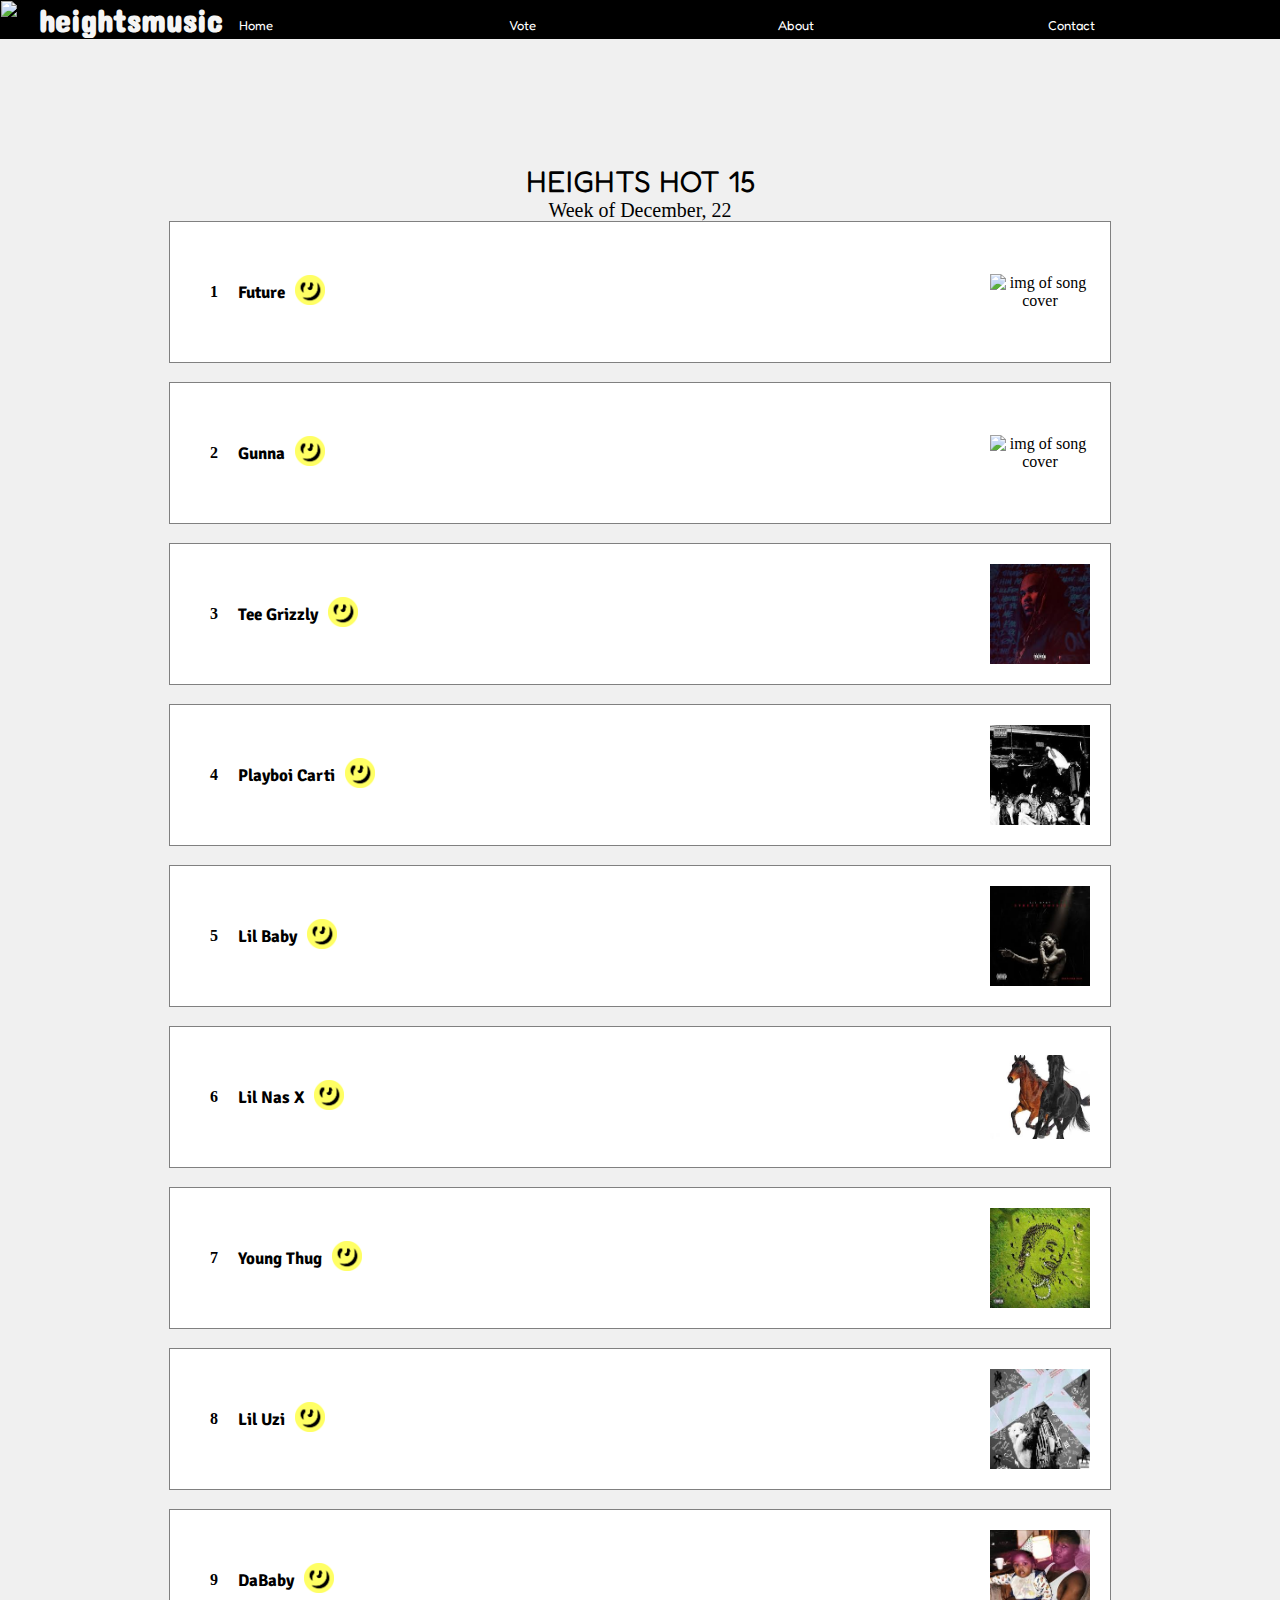
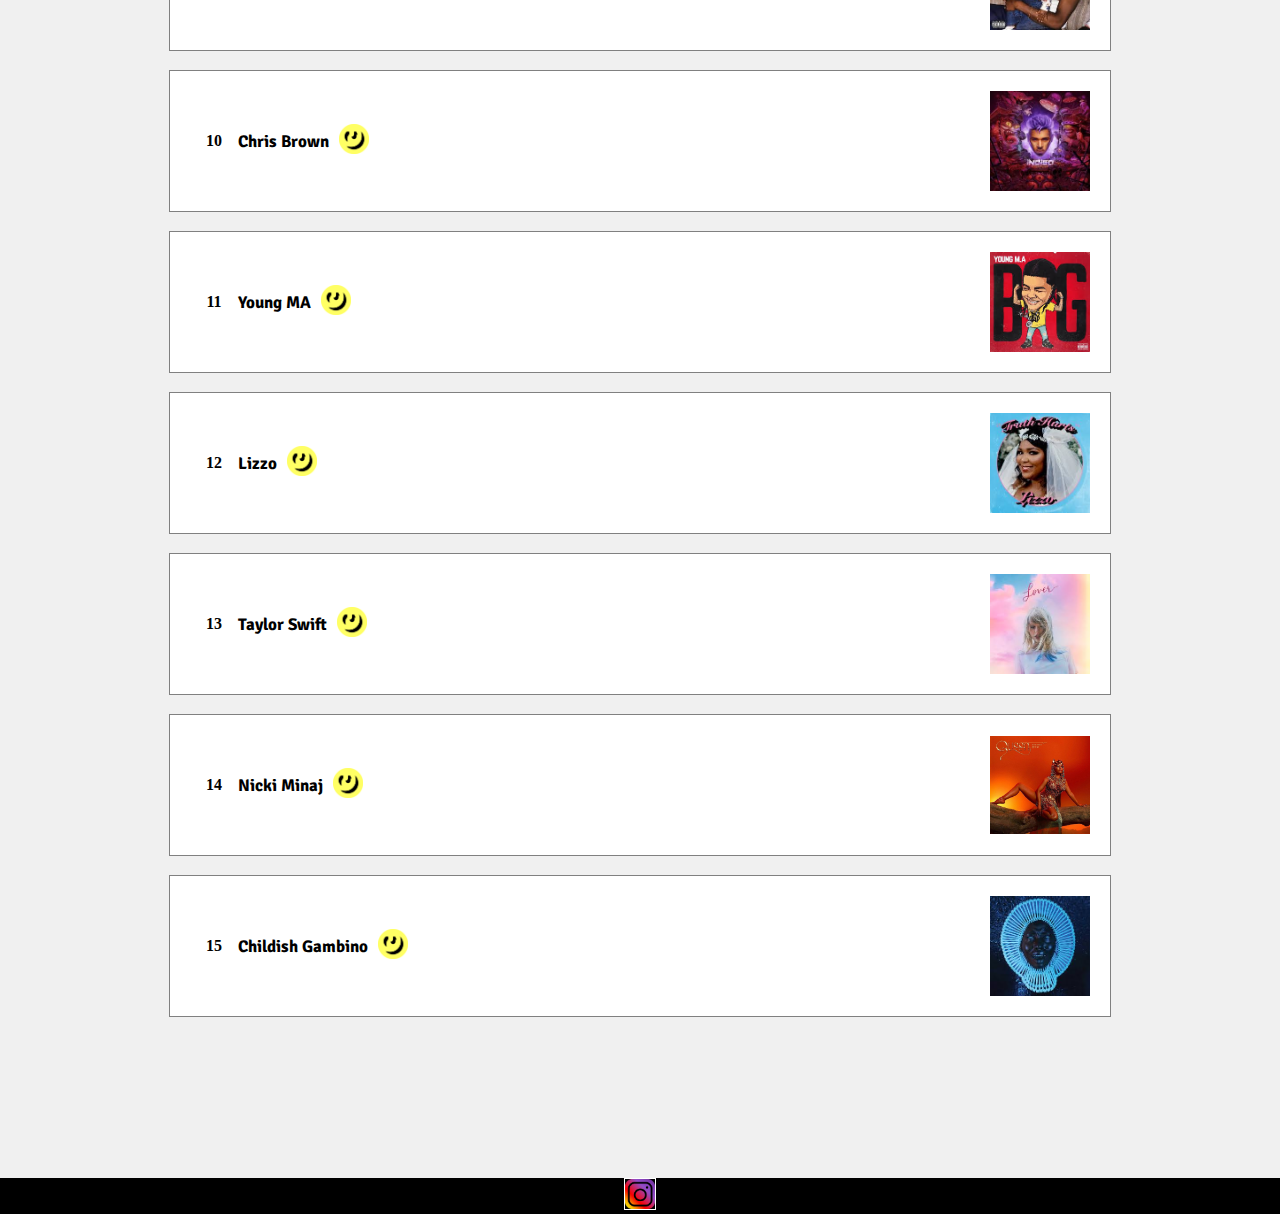
==== commit f4be6e93: "12/16 Final Web Design" ====
--- a/Index.html
+++ b/Index.html
@@ -11,24 +11,16 @@
   <title>Top 15 Songs | HeightsMusic</title>
 
 
+<script src="javascript.js">
 
+</script>
 
-
-  <script>
-  var prevScrollpos = window.pageYOffset;
-  window.onscroll = function() {
-  var currentScrollPos = window.pageYOffset;
-    if (prevScrollpos > currentScrollPos) {
-      document.getElementById("navbar").style.top = "0";
-    } else {
-      document.getElementById("navbar").style.top = "-100px";
-    }
-    prevScrollpos = currentScrollPos;
-  }
-  </script>
 
 </head>
 <body class="homebody">
+
+<a href="#maincontent" class="sr-only">Skip to Content</a>
+
   <header>
 
     <nav id="navbar" class="main-nav">
@@ -44,7 +36,7 @@
       </ul>
     </nav>
   </header>
-  <main>
+  <main id="maincontent">
     <p class="hot15">
  HEIGHTS HOT 15
 </p>
@@ -68,7 +60,7 @@
         <h3 class="list">Tee Grizzly</h3><a href="https://genius.com/artists/Tee-grizzley"><img class="genius" src="yellow.png" alt=""></a><img class="artists-img" src="teegrizz.jpg" alt=""><a href="#"></a>
       </li>
       <li>
-        <h3 class="list">Playboi Carti</h3><a href="https://genius.com/artists/Playboi-carti"><img class="genius" src="yellow.png" alt=""></a><img class="artists-img" src="carti.jpg" alt="" class="responsive"><a href="#"></a>
+        <h3 class="list">Playboi Carti</h3><a href="https://genius.com/artists/Playboi-carti"><img class="genius" src="yellow.png" alt=""></a><img class="artists-img" src="carti.jpg" alt=""><a href="#"></a>
       </li>
       <li>
         <h3 class="list">Lil Baby</h3><a href="https://genius.com/artists/Lil-baby"><img class="genius" src="yellow.png" alt=""></a><img class="artists-img" src="lilbaby.jpg" alt=""><a href="#"></a>
--- a/style.css
+++ b/style.css
@@ -48,10 +48,10 @@
 grid-gap: 20px;
 }
 
-.main-nav ul li {
+/* .main-nav ul li {
   float: left;
 
-  }
+  } */
 
 
 .main-nav ul li a {
@@ -314,9 +314,16 @@
   .votenow {
     color: black;
     display: grid;
-    grid-template-rows: 1fr 1fr;
+    /* grid-template-rows: 1fr 1fr; */
     font-size: 50px;
     font-family: 'Fjalla One', sans-serif;
+    grid-column: 1/ span 2;
+
+  }
+  .votenow2{
+    font-size: 75px;
+    font-family: 'Fjalla One', sans-serif;
+    color: black;
   }
 
     .contact12 {
@@ -337,16 +344,17 @@
   .about1 {
     text-align: left;
     padding-left: 120px;
-  }
-  .about2 {
+    margin-top: 0;
+  }
+  .about5 {
     text-align: left;
-    padding-left: 95px;
-  }
-  .about3 {
-    text-align: left;
-    padding-left: 100px;
-
-  }
+    padding-left: 190px;
+  }
+    .about4 {
+      text-align: left;
+      padding-left: 260px;
+
+    }
   /* end of about customizations */
   /* start of vote customizations */
 
@@ -366,3 +374,99 @@
   .linkcolor {
     color: black;
   }
+  /* start of media */
+@media only screen and (max-width: 600px) {
+  p {
+    font-size: 1.5rem;
+  }
+
+  .main-nav ul{
+  grid-template-columns: 1fr ;
+  grid-auto-rows: 1fr;
+  grid-gap: 20px;
+  }
+
+  .about1 {
+
+    padding-left: 0;
+    margin-top: 150px;
+  }
+
+  .heights {
+
+    width: 50%;
+    top: 0;
+
+     left: 0;
+
+
+  }
+  .about5 {
+
+    padding-left: 0;
+  }
+  .bee{
+    width: 50%;
+
+    top: 0;
+
+    left: 0;
+
+  }
+  .about4 {
+
+    padding-left: 0;
+
+  }
+  .music{
+    width: 50%;
+    top: 0;
+
+    left: 0;
+}
+.custom li {
+  width: 300px;
+height: 45%;
+margin-top: 150px;
+
+}
+.artists-img{
+  width: 150px;
+
+
+
+}
+.hot15 {
+
+  color: black;
+margin-top: 125px;
+  font-size: 30px;
+
+}
+.contactgrid {
+margin-top: 250px;
+  }
+  .votegrid {
+margin-top: 200px;
+
+    }
+    .contact12 {
+margin-top: 0px;
+      text-align: center;
+
+
+    }
+    .custom{
+
+      grid-row-gap: 0px;
+    }
+    .contact13{
+      margin-top: 150px;
+    }
+}
+  /* end of media */
+  /* skip to content */
+  .sr-only {
+    visibility: hidden;
+    margin-top: 75px;
+  }
